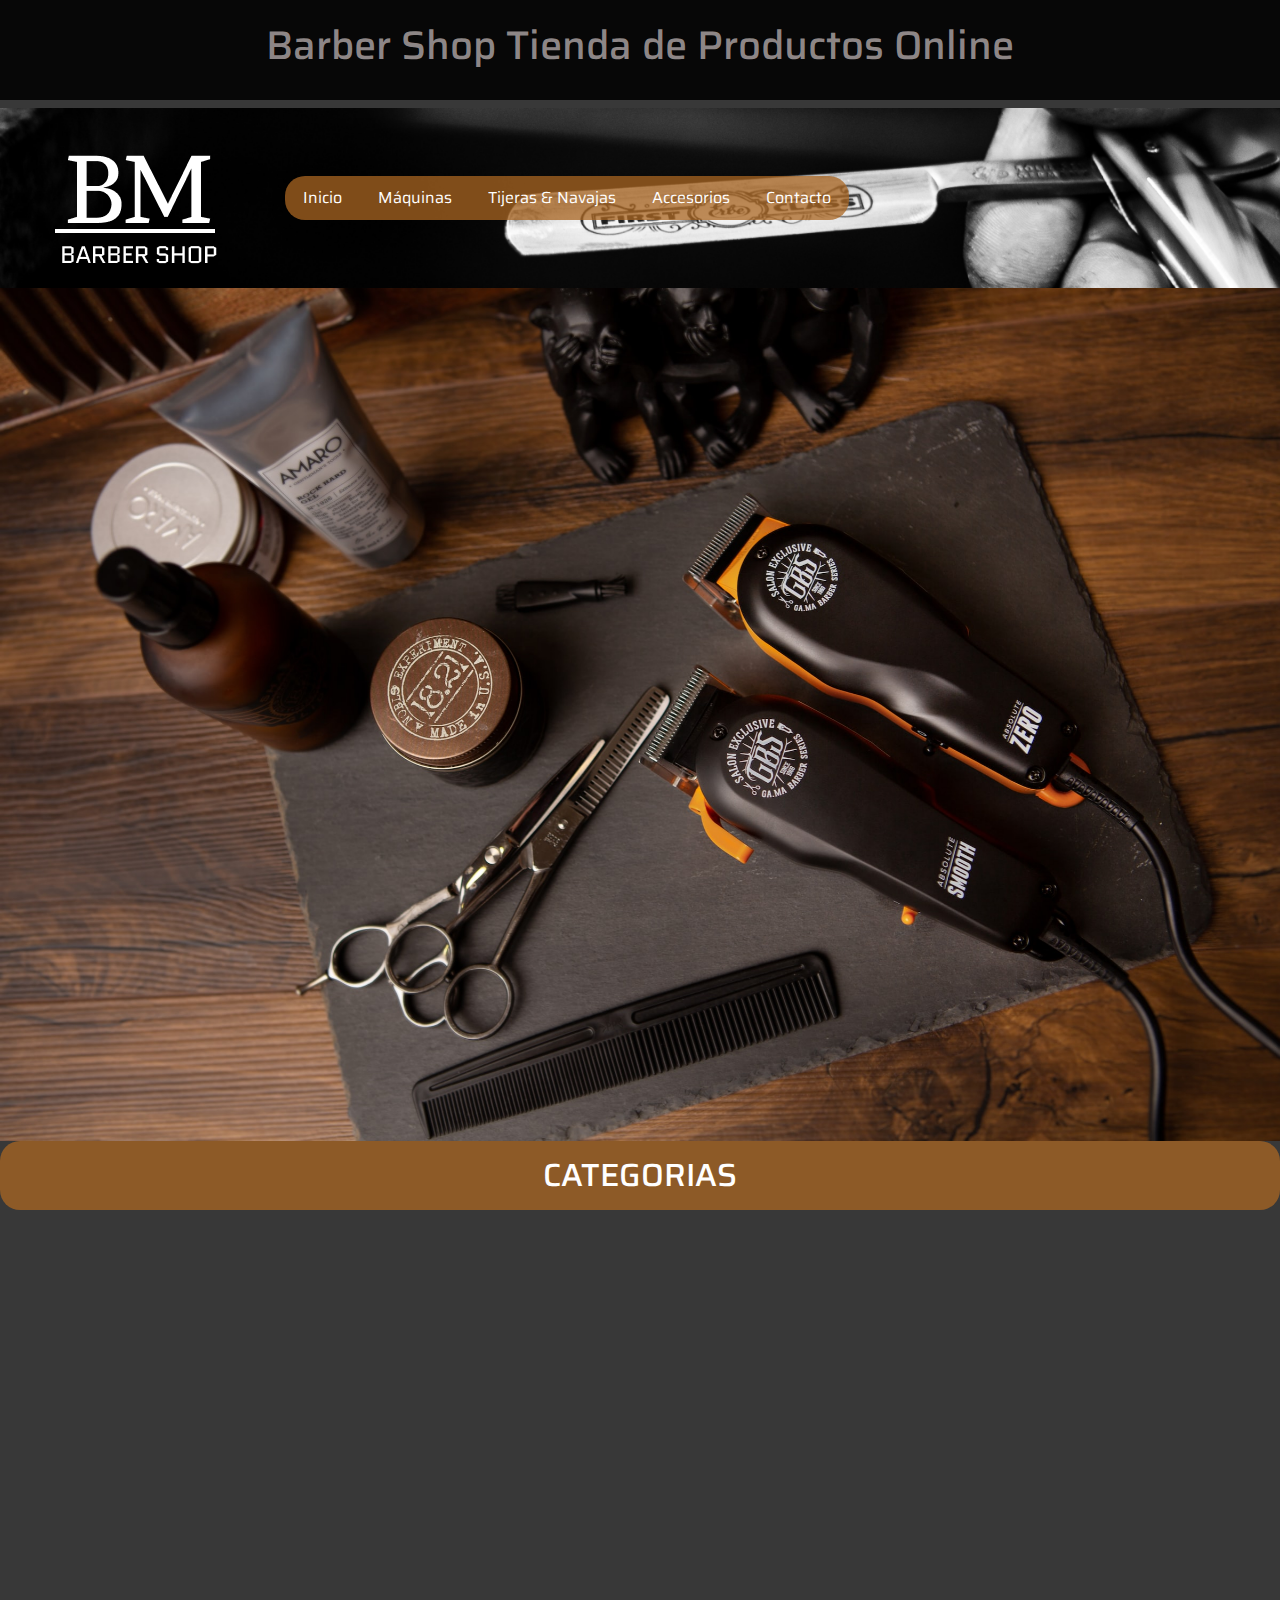
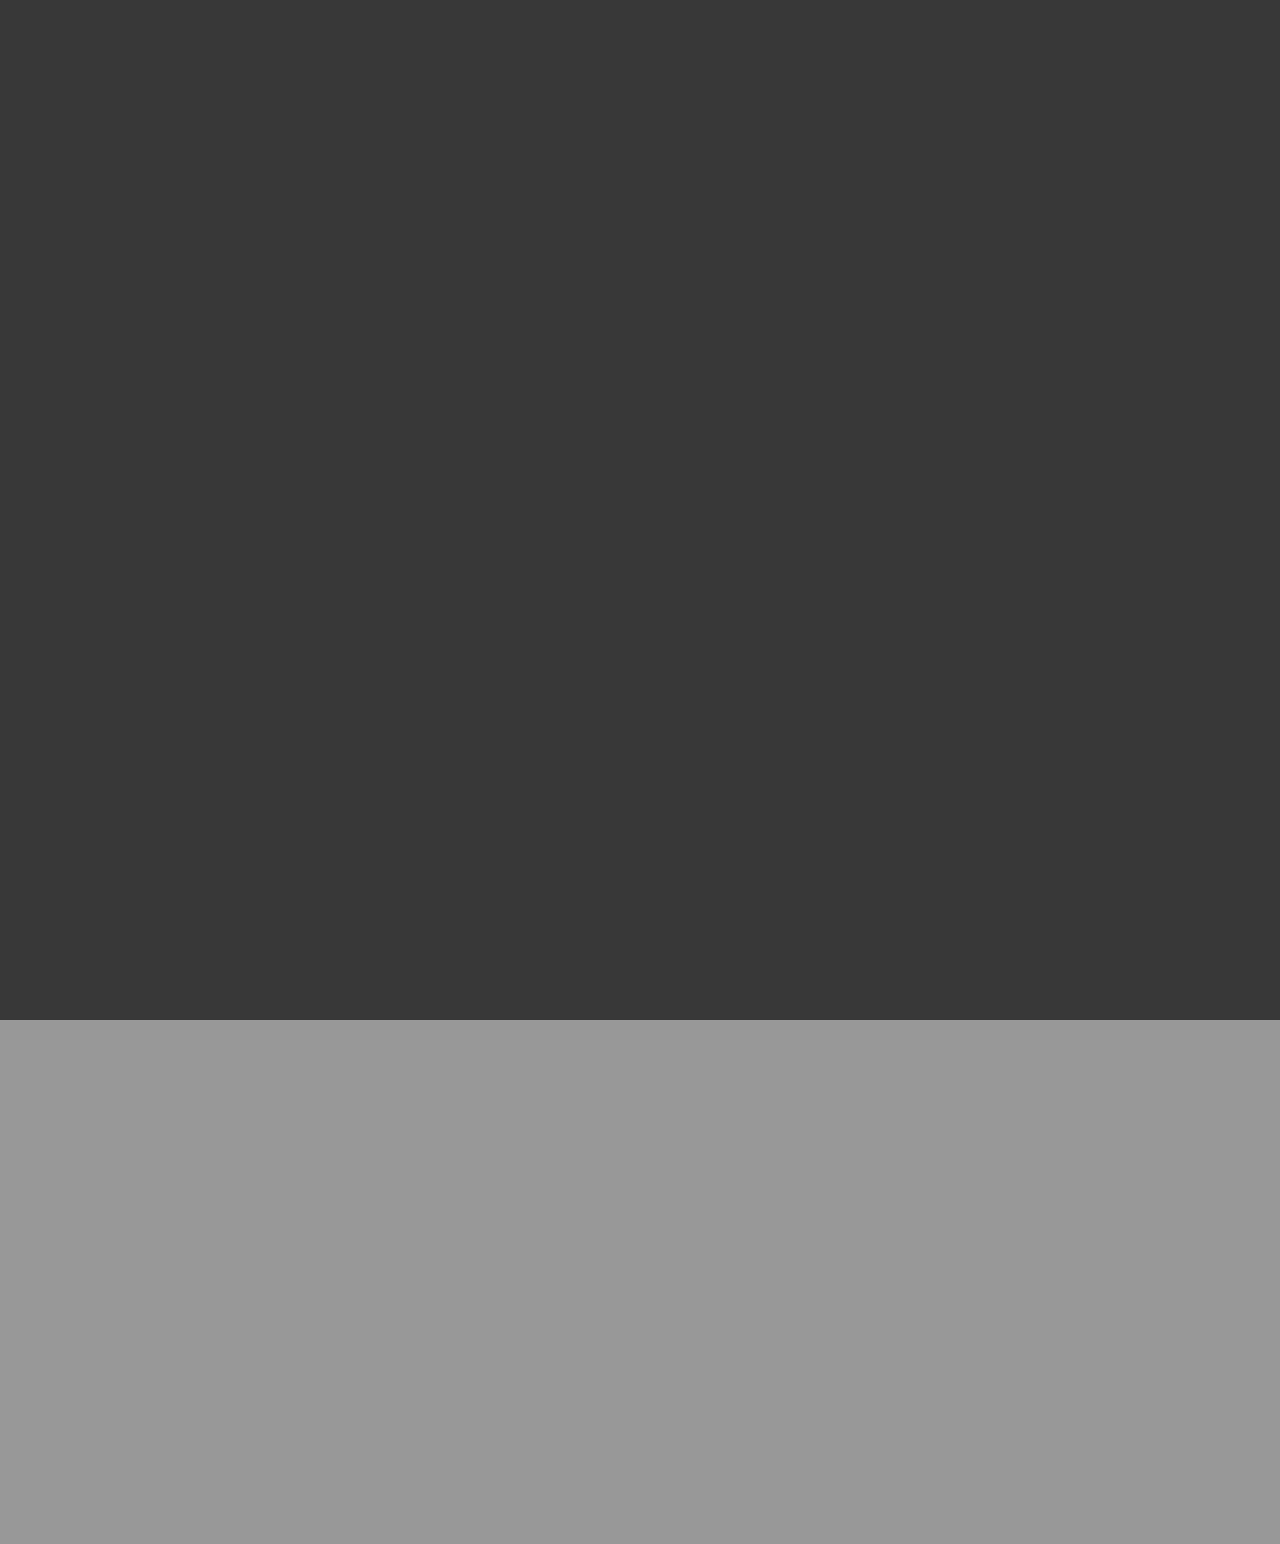
==== index.html @ b7b8047a "responsive tarjetas tijynav" ====
<!DOCTYPE html>

<html lang="es">

<head>
    <meta charset="UTF-8">
    <meta http-equiv="X-UA-Compatible" content="IE=edge">
    <meta name="viewport" content="width=device-width, initial-scale=1.0">
    <link rel="stylesheet" href="./styles/bootstrap.min.css">
    <link href="https://cdn.jsdelivr.net/npm/bootstrap@5.2.1/dist/css/bootstrap.min.css" rel="stylesheet"
        integrity="sha384-iYQeCzEYFbKjA/T2uDLTpkwGzCiq6soy8tYaI1GyVh/UjpbCx/TYkiZhlZB6+fzT" crossorigin="anonymous">
    <link href="https://unpkg.com/aos@2.3.1/dist/aos.css" rel="stylesheet">
    <link rel="stylesheet" href="./styles/styles.css">
    <title>Barber Shop BM | Tienda Online</title>
    <link rel="preconnect" href="https://fonts.googleapis.com">
    <link rel="preconnect" href="https://fonts.gstatic.com" crossorigin>
    <link href="https://fonts.googleapis.com/css2?family=Saira:wght@300;600&display=swap" rel="stylesheet">
</head>

<body>
    <!-- INICIO DE HEADER LOGO + NAV -->
    <div class="h1">
        <h1>Barber Shop Tienda de Productos Online</h1>
    </div>
    <header>
        <nav class="navbar navbar-expand-lg bg-light fondodebarradenav barnav">
            <div class="container-fluid">
                <div class=" navbar-brand logo">
                    <a href="./index.html">
                        <img src="./assets/logo2.0.png" alt="Logo Barber Shop">
                    </a>
                </div>
                <button class="navbar-toggler btnestilo" type="button" data-bs-toggle="collapse"
                    data-bs-target="#navbarNav" aria-controls="navbarNav" aria-expanded="false"
                    aria-label="Toggle navigation">
                    <span class="navbar-toggler-icon"></span>
                </button>
                <div class="collapse navbar-collapse" id="navbarNav">
                    <ul class="navbar-nav">
                        <li class="nav-item">
                            <a class="nav-link " aria-current="page" href="./index.html">Inicio</a>
                        </li>
                        <li class="nav-item">
                            <a class="nav-link" href="./pages/maquinas.html">Máquinas</a>
                        </li>
                        <li class="nav-item">
                            <a class="nav-link" href="./pages/tijerasynavajas.html">Tijeras & Navajas</a>
                        </li>
                        <li class="nav-item">
                            <a class="nav-link" href="./pages/accesorios.html">Accesorios</a>
                        </li>
                        <li class="nav-item">
                            <a class="nav-link" href="./pages/contacto.html">Contacto</a>
                        </li>

                    </ul>
                </div>
            </div>
        </nav>
    </header>
    <!-- CIERRE DE HEADER LOGO + NAV -->

    <!-- INICIO MAIN -->
    <main>
        <!-- FOTOS CARRUSEL -->
        <div id="carrusell" class="carousel slide" data-bs-ride="carousel">
            <div class="carousel-inner">
                <div class="carousel-item active" data-bs-interval="2000">
                    <img src="./assets/carruselfoto1.jpg" class="d-block w-100" alt="foto maquinas cortadoras de pelo">
                </div>
                <div class="carousel-item" data-bs-interval="2000">
                    <img src="./assets/carrusel02.jpg" class="d-block w-100" alt="foto sillon de barberia">
                </div>
                <div class="carousel-item" data-bs-interval="2000">
                    <img src="./assets/carrusel03.jpg" class="d-block w-100" alt="foto de salon de peluqueria">
                </div>
            </div>
        </div>
        <!--CIERRE FOTOS CARRUSEL -->
        <h2 class="h2categoriasinicio">CATEGORIAS</h2>
        <br>


        <section class="categoriasinicio">

            <article class="tarjetainicio" data-aos="zoom-in-right" data-aos-duration="2000">

                <a href="./pages/maquinas.html" class="botontarjetainicio">Máquinas</a>

            </article>

            <article class="tarjetainicio-dos" data-aos="zoom-in-left" data-aos-duration="2000">

                <a href="./pages/tijerasynavajas.html" class="botontarjetainicio-dos">Tijeras Y Navajas</a>

            </article>
        </section>
        <section class="categoriasinicio">
            <article class="tarjetainicio-tres" data-aos="zoom-in-right" data-aos-duration="2000">

                <a href="./pages/contacto.html" class="botontarjetainicio">Contacto</a>

            </article>

            <article class="tarjetainicio-cuatro" data-aos="zoom-in-left" data-aos-duration="2000">

                <a href="./pages/accesorios.html" class="botontarjetainicio">Accesorios</a>

            </article>
        </section>
    </main>
    <!-- CIERRE DE MAIN -->
    <!-- Comienzo del footer -->
    <footer class="container-fluid bg-color footer-h mt-5">

    
    <div class="container">

        <div class="row">

            <div class="d-flex flex-column align-items-center p-5" data-aos="flip-left" data-aos-duration="2000">
                <img src="./assets/logo2.0.png"  alt="foto del logo">
            </div>
            <div class="footer-contenido">
                <div class="py-3 col-lg-3" data-aos="flip-up" data-aos-duration="1000">
                    <h3 class="text-center fs-2 footer-texto shadow-lg">CATEGORIAS</h3>

                    <div class="p-3 d-flex flex-column">
                        <ul class="categorias-footer">
                            <li class="categorias-footer__li p-1"><a href="./pages/maquinas.html">Máquinas</a></li>
                            <li class="categorias-footer__li p-1"><a href="./pages/tijerasynavajas.html">Tijeras Y
                                        Navajas</a></li>
                            <li class="categorias-footer__li p-1"><a href="./pages/accesorios.html">Accesorios</a></li>
                            <li class="categorias-footer__li p-1"><a href="./pages/contacto.html">Contacto</a></li>
                        </ul>
                    </div>
                </div>


                <div class="py-3 col-lg-3" data-aos="flip-up" data-aos-duration="1000">
                    <h3 class="text-center fs-2 footer-texto shadow-lg" >REDES</h3>
                    <div class="p-5 d-flex justify-content-around">

                        <a href="https://www.instagram.com/" target="_blank">
                            <img src="./assets/instagram-logo-24.png" alt="logo de instagram">
                        </a>

                        <a href="https://twitter.com/" target="_blank">
                            <img src="./assets/twitter-logo-24.png" alt="logo de twitter">
                        </a>
                    </div>
                </div>

                <div class="py-3 col-lg-3" data-aos="flip-up" data-aos-duration="1000">
                    <h3 class="text-center fs-2 footer-texto shadow-lg" >METODOS DE PAGO</h3>
                    <div class="p-5 d-flex justify-content-center">
                        <img src="./assets/logopago.jpg" alt="foto de tarjetas" class="w-auto">
                    </div>
                </div>
            </div>
        </div>
    </div>
    </footer>
    <!-- Cierre del footer -->

    <!-- AOS -->
    <script src="https://unpkg.com/aos@2.3.1/dist/aos.js"></script>
    <script>
        AOS.init();
    </script>
    <!-- CIERRE DE AOS -->
    <!-- BOOTSTRAP -->
    <script src="https://cdn.jsdelivr.net/npm/bootstrap@5.2.1/dist/js/bootstrap.bundle.min.js"
        integrity="sha384-u1OknCvxWvY5kfmNBILK2hRnQC3Pr17a+RTT6rIHI7NnikvbZlHgTPOOmMi466C8"
        crossorigin="anonymous"></script>
    <script src="./js/bootstrap.bundle.min.js"></script>
    <!-- CIERRE DE BOOTSTRAP -->
</body>

</html>
---- styles/styles.css ----
/* Reseteo universal */
*{
    margin: 0;
    padding: 0;
    box-sizing: border-box;
}
/*  Cierre de reseteo */

body{
    background-color: rgba(0, 0, 0, 0.779);
    overflow: auto;
}

a{
    text-decoration:none ;
}
/* Foto de fondo de barra de navegacion */

.fondodebarradenav{
    background-color: coral;
    background-image: url(../assets/Fotonavajadfondonav.png);
    background-repeat:no-repeat;
    background-position: center;
    background-size:cover;
}
@media(min-width:250px) and (max-width:576px){

}

/* cierre de foto de fondo de barra de navegacion */

/* ----------LOGO --------------*/
@media(min-width:250px) and (max-width:576px){
    .logo{
        width: auto;
        height: 100px;
    }
    .logo img{
        width: 100px;
        height: 60px;
    }
    .contenedorLogo{
        display: flex;
        flex-direction: row;
        justify-content: center;
        align-items:flex-start;
    }
}
@media(min-width:576px) and (max-width:1023px){
    .contenedorLogo{
        display: flex;
        flex-direction: row;
        justify-content: center;
    }
    .logo img{
        width: 190px;
    }
}
.logo{
    display: flex;
    flex-direction: row;
    justify-content: flex-start;
}

/* --------------CIERRE DE LOGO ----------*/

/* INICIO H1 */
@media(min-width:250px) and (max-width:382px){
    .h1 h1{
        font-size: 0.8rem;
        display: inline;
        justify-content: center;
    }
}
@media(min-width:382px) and (max-width:576px){
    .h1 h1{
        font-size: 0.8rem;
        display: inline;
        justify-content: center;
    }
}
.h1{
    background-color: rgba(2, 2, 2, 0.9);
    color:rgba(155, 148, 148, 0.907);
    font-size: 0.8rem;
    font-family: 'Saira', sans-serif;
    display: flex;
    justify-content: center;
    align-items: center;
    height: 100px;
    width: 100%;

}
/* CIERRE H1 */
/* Barra de navegacion */
.barnav{
    display: flex;
    flex-direction: row;
    justify-content: start;
    
}
.barnav ul{
    background-color: #a96521bf;
    border-radius: 20px;
    /* padding-inline: 25px; */
}
.barnav li{
    padding-inline: 10px;
}
.barnav a{
    color: white;
    padding: 10px;
    font-family: 'Saira', sans-serif;
    font-size: 1rem;
}
.barnav__animacion a:hover{
    color: black;
    transform: scale(1.2);
}
@media(min-width:0px) and (max-width:992px){
    .barnav ul{
        width: 100%;
        text-align: center;
    }
}
.btnestilo{
    background-color: #a96521bf;
    border: 3px solid rgba(0, 0, 0, 0.54);
} 

/* Comienzo fotos con link a los archivos pag principal */
/* -----CATEGORIAS INICIO------ */
.productos{
    color: white;
    font-size: 2rem;
    font-family: 'Saira', sans-serif;
    text-align: center;
    background-color: rgba(0, 0, 0, 0.244);

    margin-top: 20px;
    padding: 20px;
    

}
/* CATEGORIAS INICIO TITULO */
@media(min-width:250px) and (max-width:576px){
    .h2categoriasinicio{
        margin-top: 5px;
        font-size: 0.5rem;
    }
    main .h2categoriasinicio{
        font-size: 1.3rem;
    }
}

.h2categoriasinicio{
    font-family: 'Saira', sans-serif;
    text-align: center;
    font-size: 2rem;
    color: white;
    padding: 15px;
    border-radius: 20px;
    background-color: #a96521bf;
}
/* CIERRE CATEGORIAS INICIO TITULO */

/* -----TARJETAS INICIO------- */
@media(min-width:250px) and (max-width:700px){
    main .categoriasinicio{
        display: flex;
        flex-direction: column;
        justify-content: center;
        align-items: center;
        gap: 50px;
    }
    main .tarjetainicio{
        width: 300px;
        height: 500px;
    }
    main .tarjetainicio-dos{
        width: 300px;
        height: 500px;
    }
    main .tarjetainicio-tres{
        width: 300px;
        height: 500px;
    }
    main .tarjetainicio-cuatro{
        width: 300px;
        height: 500px;
    }
    main .botontarjetainicio{
        font-size: 1.5rem;
    }
    main .botontarjetainicio-dos{
        font-size: 1.3rem;
        width: 200px;
    }
}
@media(min-width:576px) and (max-width:930px){
    main .categoriasinicio{
        padding: 10px;
        margin: 10px;
    }
    main .tarjetainicio{
        width: 290px;
        height: 500px;
    }
    main .tarjetainicio-dos{
        width: 290px;
        height: 500px;
    }
    main .tarjetainicio-tres{
        width: 290px;
        height: 500px;
    }
    main .tarjetainicio-cuatro{
        width: 290px;
        height: 500px;
    }
    main .botontarjetainicio{
        font-size: 1.3rem;
    }
    main .botontarjetainicio-dos{
        font-size: 1.3rem;
        width: 200px;
    } 
}
.categoriasinicio{
    display: flex;
    flex-direction: row;
    justify-content: space-evenly;
    padding: 30px;
}

.tarjetainicio{
    background-image: url(../assets/Fotorecortadamaquina.png);
    background-repeat: no-repeat;
    height: 605px;
    width: 420px;
    border: 3px solid gray;
}
.tarjetainicio ,a{
    display: flex;
    flex-direction: column;
    justify-content:flex-end;
    align-items:center;
    
}
.botontarjetainicio{
    text-decoration: none;
    color: black;
    font-size: 2rem;
    background-color: white;
    border:5px solid gray;
    height: auto;
    width: 200px;
    margin-block-end:40px;
    font-family: 'Saira', sans-serif;
}
.botontarjetainicio:hover{
    border:5px solid rgb(255, 255, 255);
    color: white;
    background-color: rgb(0, 0, 0);
}

.tarjetainicio-dos{
    background-image: url(../assets/Fotorecortadatijenav.png);
    background-repeat: no-repeat;
    height: 605px;
    width: 420px;
    border: 3px solid gray;
}
.botontarjetainicio-dos{
    text-decoration: none;
    color: black;
    font-size: 2rem;
    background-color: white;
    border:5px solid gray;
    height: auto;
    width: 300px;
    margin-block-end:40px;
    font-family: 'Saira', sans-serif;
}
.tarjetainicio-dos ,a{
    display: flex;
    flex-direction: column;
    justify-content:flex-end;
    align-items:center;
    
}
.botontarjetainicio-dos:hover{
    border:5px solid rgb(255, 255, 255);
    color: white;
    background-color: rgb(0, 0, 0);
}

.tarjetainicio-tres{
    background-image: url(../assets/iniciocontacto.png);
    background-repeat: no-repeat;
    height: 605px;
    width: 420px;
    border: 3px solid gray;
}
.tarjetainicio-tres ,a{
    display: flex;
    flex-direction: column;
    justify-content:flex-end;
    align-items:center;
    
}

.tarjetainicio-cuatro{
    background-image: url(../assets/Fotorecortadaaccesorioswss.png);
    background-repeat: no-repeat;
    height: 605px;
    width: 420px;
    border: 3px solid gray;
}
.tarjetainicio-cuatro , a{
    display: flex;
    flex-direction: column;
    justify-content:flex-end;
    align-items:center;
}
/* ----- CIERRE CATEGORIAS------ */
/* CIERRE DE  fotos con link a los archivos pag principal*/
/* TARJETAS */
/* .tarjproductos{
    background-color: gray;
    width: 300px;
    height: 835px;
    display: inline-block;
    margin: 40px;
    font-family: 'Saira', sans-serif;

    display: flex;
    flex-direction: column;
    align-items: center;
}
.tarjproductos,h3{
    padding: 5px;
}
.tarjproductos,h4{
    padding: 10px;
    text-align: center;
}
.tarjproductos,p{
    padding: 2px;
    font-weight: bold;
}
.tarjproductosimg{
    height: 300px;
    width: 300px;
    padding: 0;
}
.divtarjproductos{
    width: 100vw;
    display: flex;
    flex-direction: row;
    justify-content: space-around;
}
.tarjproductos:hover{
    background-color: black;
    color: white;
} */
.tarjproductos{
    background-color: gray;
    font-family: 'Saira', sans-serif;
    height: 50vh;
    border-radius: 5px;
}
.tarjproductos h4{
    font-size: 0.9rem;
}



/* Cierre de tarjetas */

/* Contacto */
.fotofondocontacto{
    background-image: url(../assets/fotocontactofondo01.jpg);
    height: 100vh;
    background-repeat:no-repeat;
    background-size: cover;
}
form{
    color: white;
    font-family: 'Saira', sans-serif;
    height: auto;
    width: auto;
    margin :0 auto;
    padding: 2rem;
    background : rgba(128, 128, 128, 0.49);
}
form,div,h1{
    align-items: center;
    
}
.div-dentro-del-form{
    display: flex;
    flex-direction: column;
}
.contacto-form{
    padding: 0;
    margin: 15px;
    display: flex;
    gap: 15px;
}

.formcontacto{
    
    height: auto;
    width: 400px;
}
.btnform{
    color: white;
    font-size: 2rem;
    font-weight: bold;
    background-color: rgba(225, 85, 85, 0.615);
    width: 200px;
    padding: 10px;
}
/* cierre contacto */

.textoh1{
    text-align: center;
    color: white;
    background-color: rgba(22, 22, 22, 0.693);
    padding: 10px;
    font-family: 'Saira', sans-serif;
    border: 5px solid rgb(173, 96, 18);
}
.textoh2{
    text-align: center;
    color: white;
    font-family: 'Saira', sans-serif;
    background-color: rgb(173, 96, 18);
}
.mainmaquinaslist a{
    color: white;
    font-family: 'Saira', sans-serif;
    
}
.mainmaquinaslist li{
    display: inline-block;
    padding: 20px;
}
.mainmaquinaslist ul{
    width: fit-content;
    margin: 0 auto;
    margin-top: 1%;
    background-color:rgb(173, 96, 18)
}
.mainmaquinaslist,a:hover{
    color: black;
}


/* -----COMIENZO DE FOOTER------ */
@media(min-width:992px){
    .footer-h{
        height: auto;
    }
    .footer-contenido{
        display: flex;
        flex-direction: row;
        justify-content: space-between;
        align-items: flex-start;
    }
}
.bg-color{
    background-color: rgb(152, 152, 152);
}
.categorias-footer{
    text-decoration: none;
    list-style: none;
    padding: 0;
}
.categorias-footer__li a{
    text-decoration: none;
    color: black;
    font-size: 1.3rem;
}
.footer-texto{
    font-family: 'Orbitron', sans-serif;
    
}

/* CIERRE FOOTER CATEGORIAS */

/* REDES */


/* CIERRE REDES */


/* PAGO */

/* CIERRE PAGO */

/* -----CIERRE DE FOOTER------ */
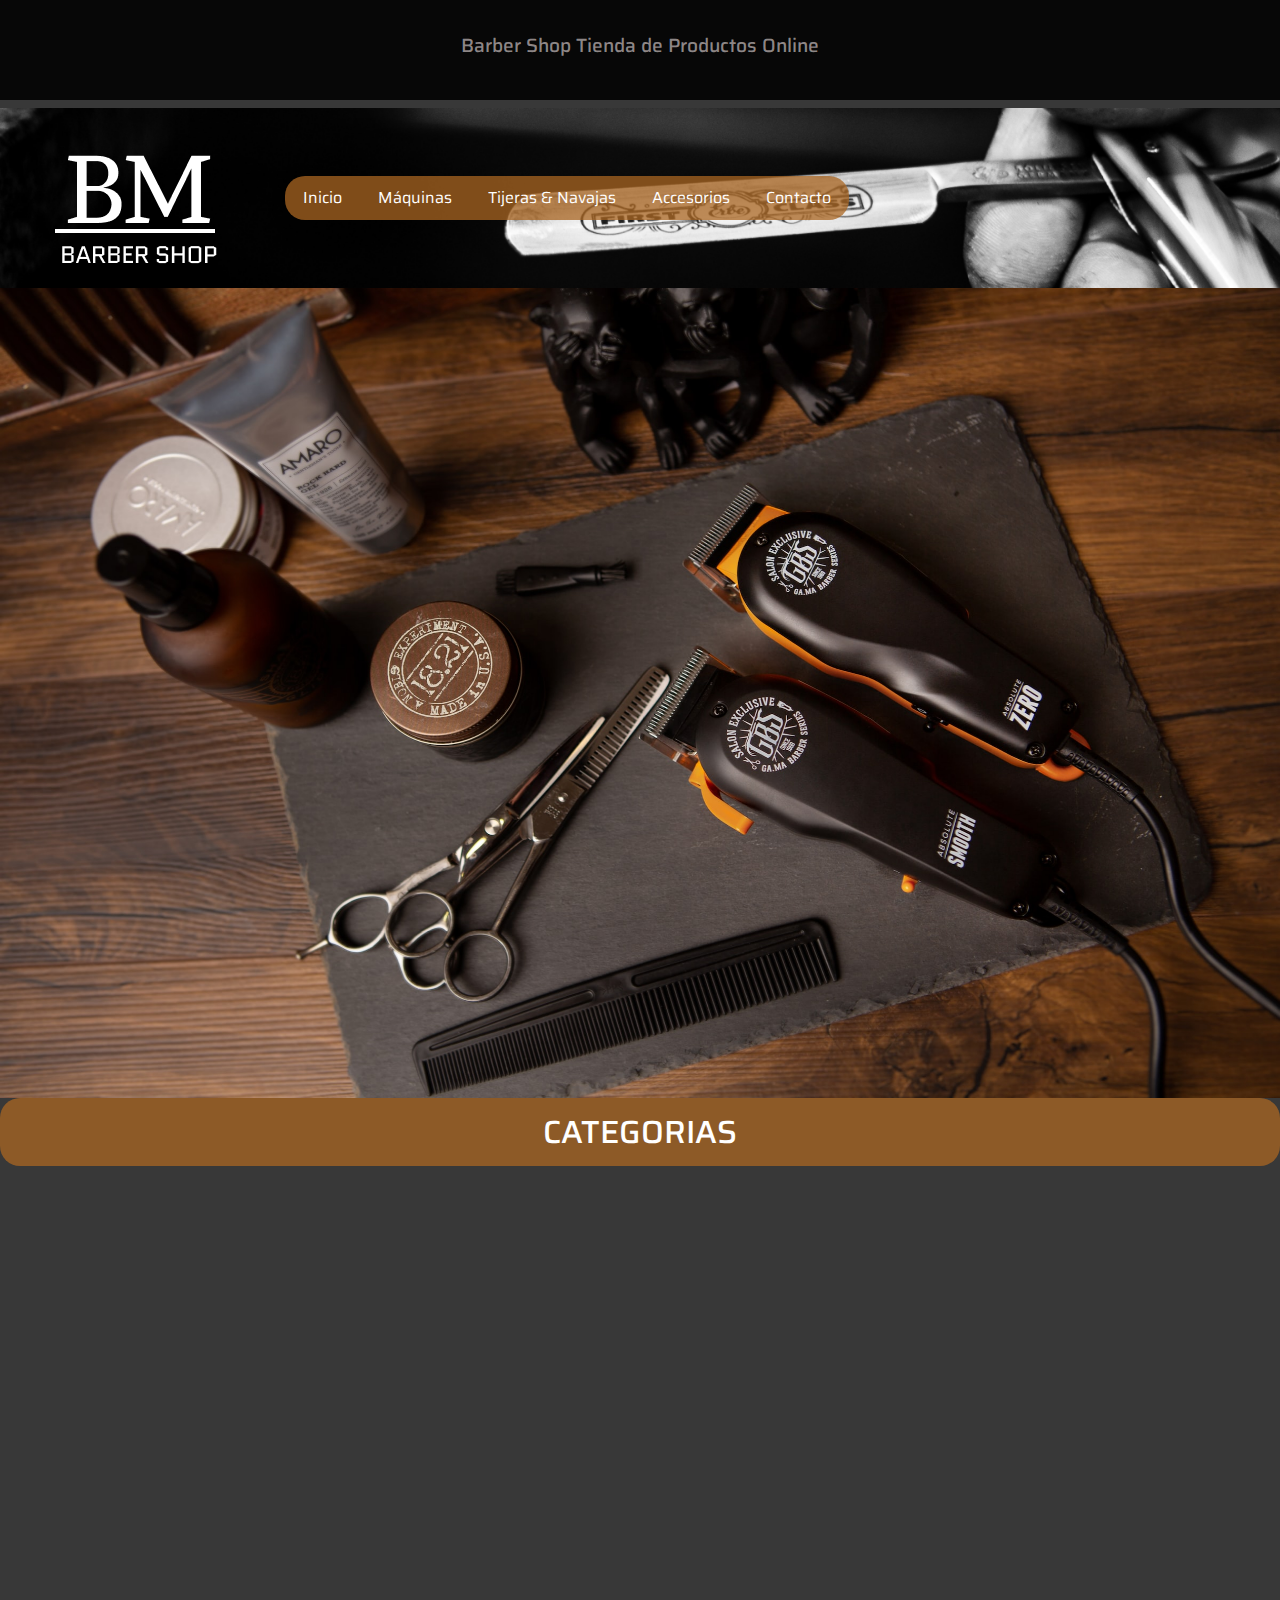
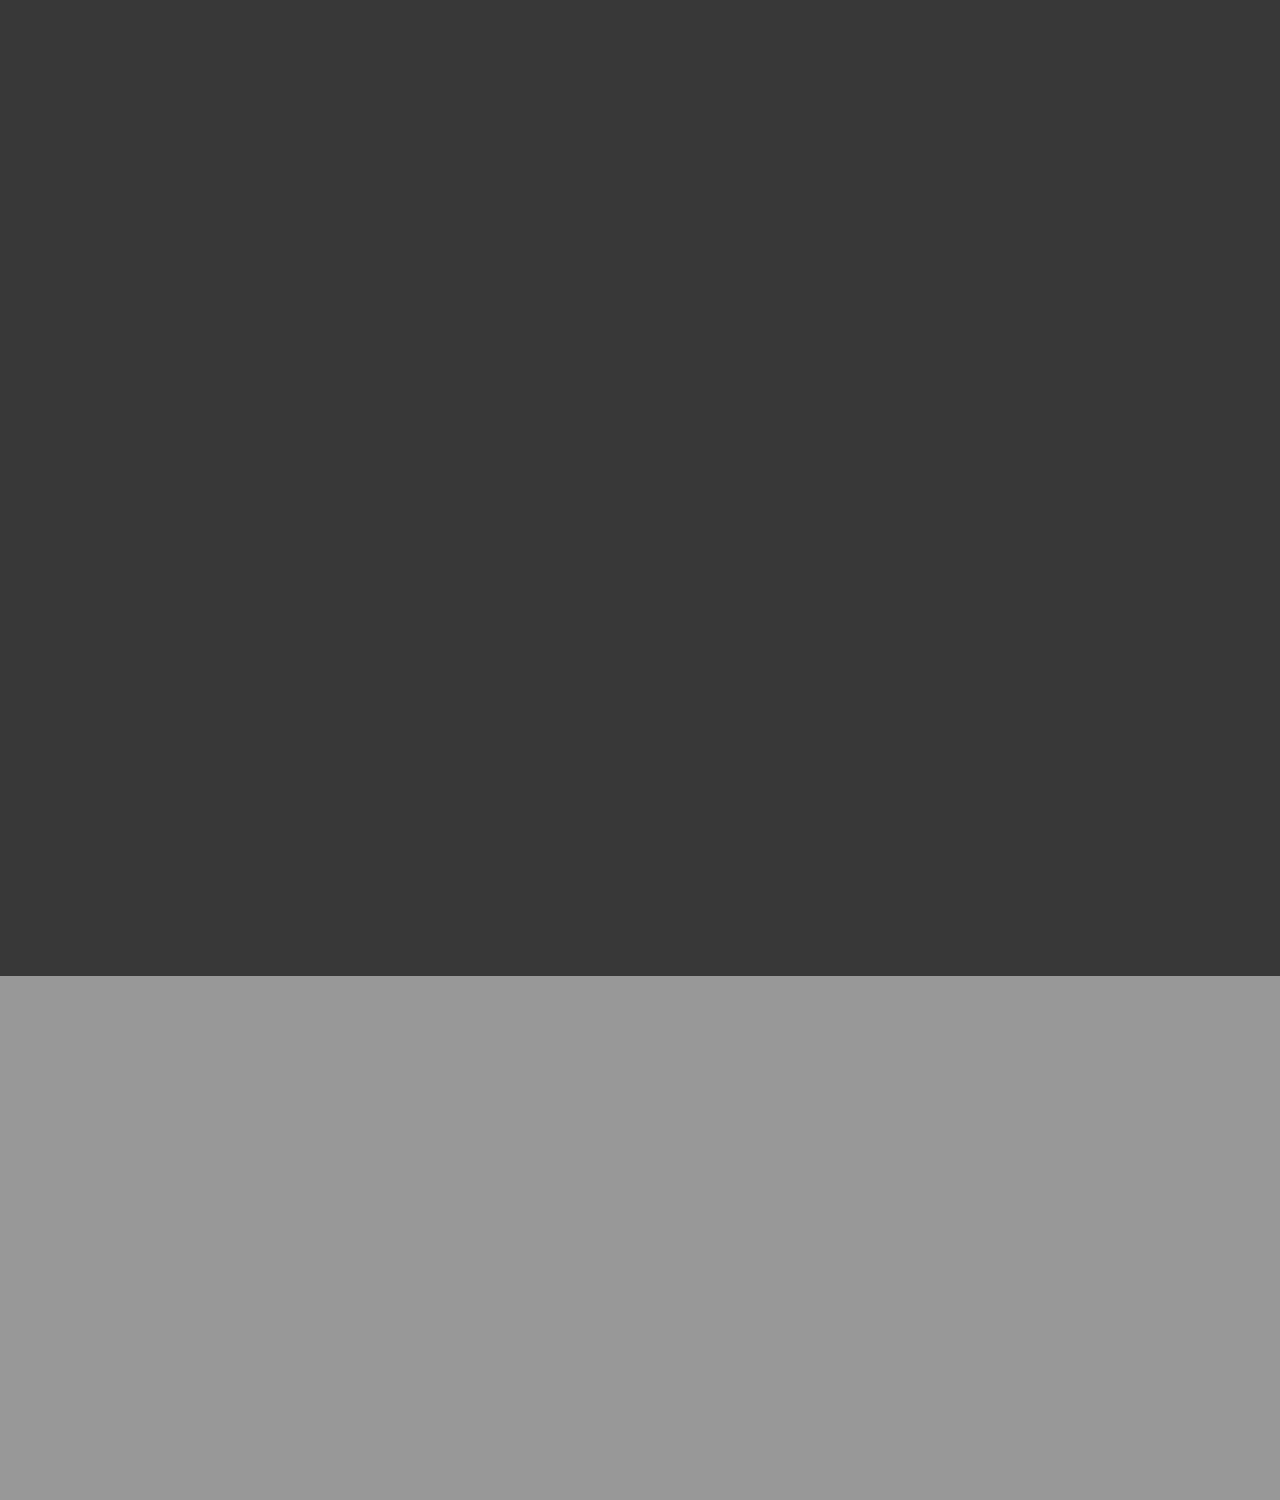
==== commit a0df9ff4: "Merge branch 'ramabruno'" ====
--- a/index.html
+++ b/index.html
@@ -66,13 +66,13 @@
         <div id="carrusell" class="carousel slide" data-bs-ride="carousel">
             <div class="carousel-inner">
                 <div class="carousel-item active" data-bs-interval="2000">
-                    <img src="./assets/carruselfoto1.jpg" class="d-block w-100" alt="foto maquinas cortadoras de pelo">
+                    <img src="./assets/carruselfoto1.jpg" class="d-block carrusel-foto" alt="foto maquinas cortadoras de pelo">
                 </div>
                 <div class="carousel-item" data-bs-interval="2000">
-                    <img src="./assets/carrusel02.jpg" class="d-block w-100" alt="foto sillon de barberia">
+                    <img src="./assets/carrusel02.jpg" class="d-block carrusel-foto" alt="foto sillon de barberia">
                 </div>
-                <div class="carousel-item" data-bs-interval="2000">
-                    <img src="./assets/carrusel03.jpg" class="d-block w-100" alt="foto de salon de peluqueria">
+                <div class="carousel-item " data-bs-interval="2000">
+                    <img src="./assets/carrusel03.jpg" class="d-block carrusel-foto" alt="foto de salon de peluqueria">
                 </div>
             </div>
         </div>
--- a/styles/styles.css
+++ b/styles/styles.css
@@ -63,7 +63,14 @@
 }
 
 /* --------------CIERRE DE LOGO ----------*/
-
+/* ---------CARRUSEL-------- */
+.carrusel-foto{
+    width:100%;
+    height: 90vh;
+
+    
+}
+/*------- CIERRE CARRUSEL----- */
 /* INICIO H1 */
 @media(min-width:250px) and (max-width:382px){
     .h1 h1{
@@ -82,7 +89,6 @@
 .h1{
     background-color: rgba(2, 2, 2, 0.9);
     color:rgba(155, 148, 148, 0.907);
-    font-size: 0.8rem;
     font-family: 'Saira', sans-serif;
     display: flex;
     justify-content: center;
@@ -90,6 +96,9 @@
     height: 100px;
     width: 100%;
 
+}
+.h1 h1{
+    font-size: 1.2rem;
 }
 /* CIERRE H1 */
 /* Barra de navegacion */
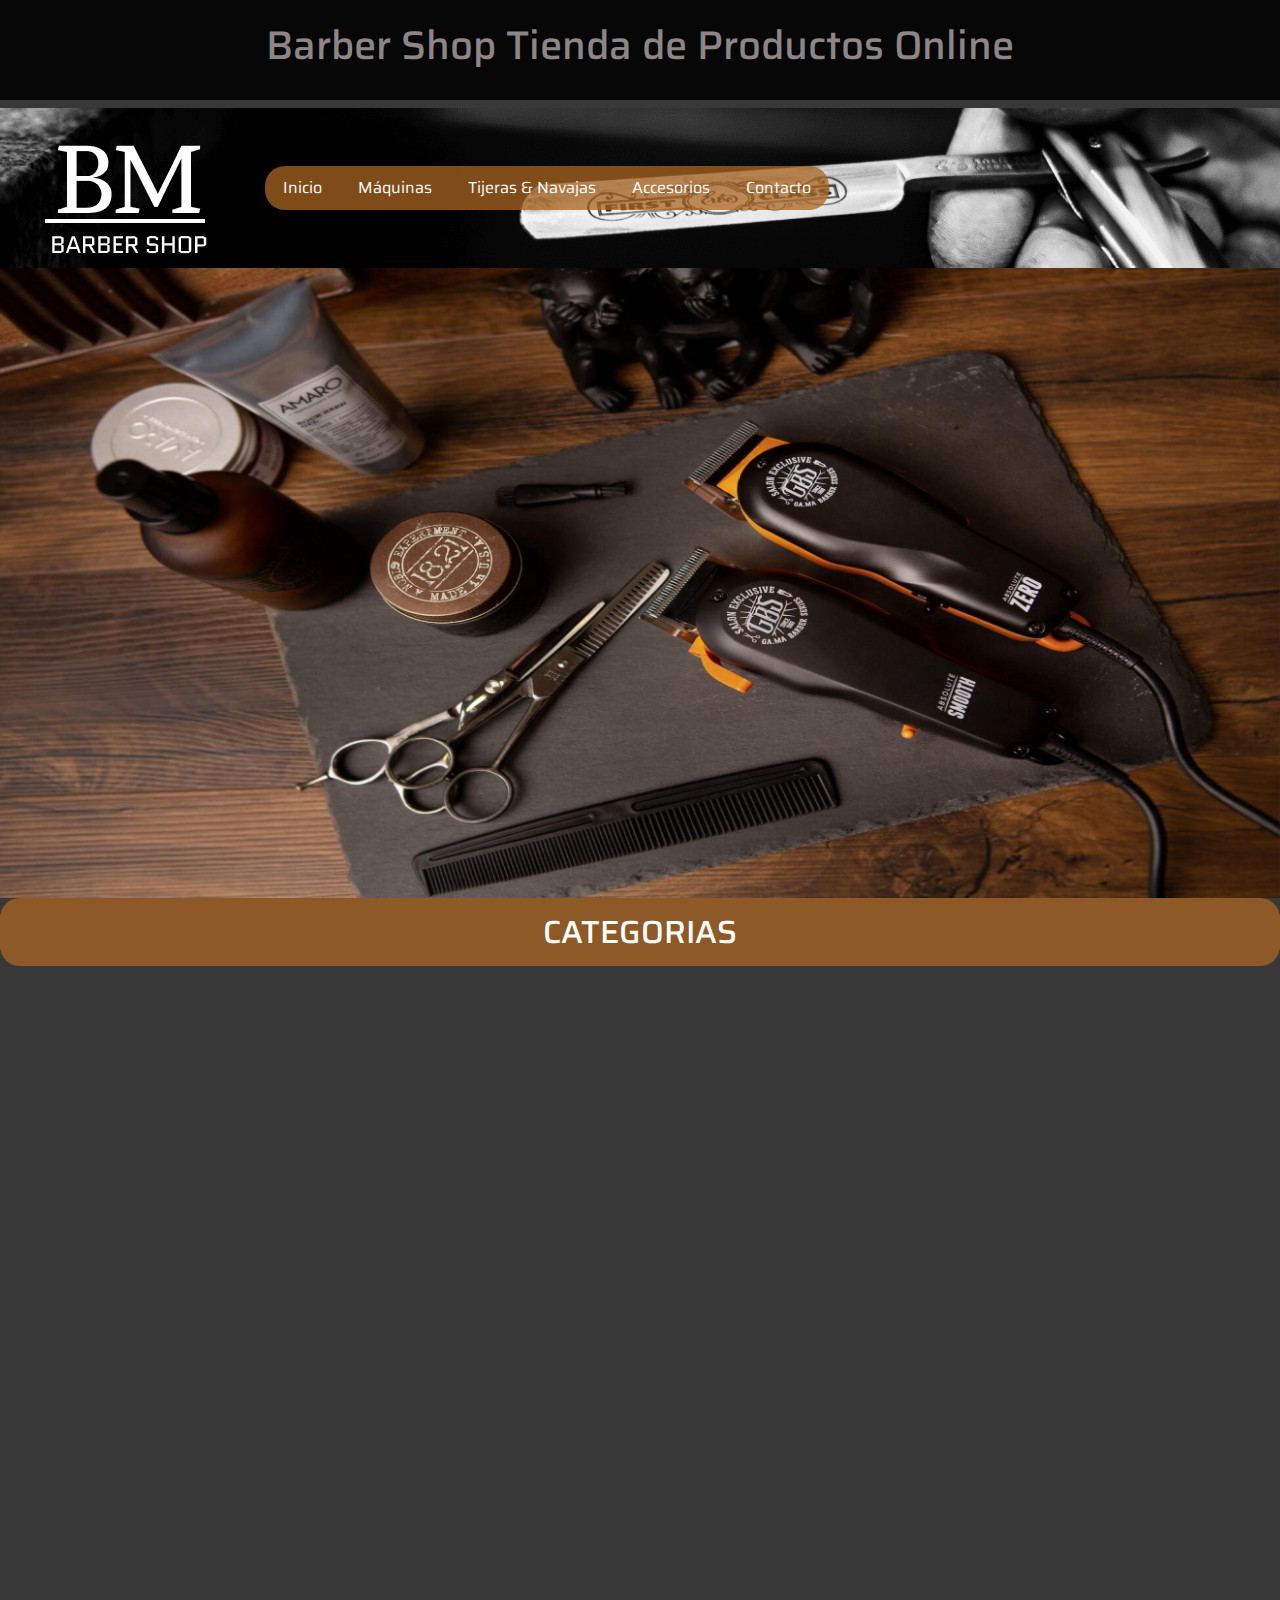
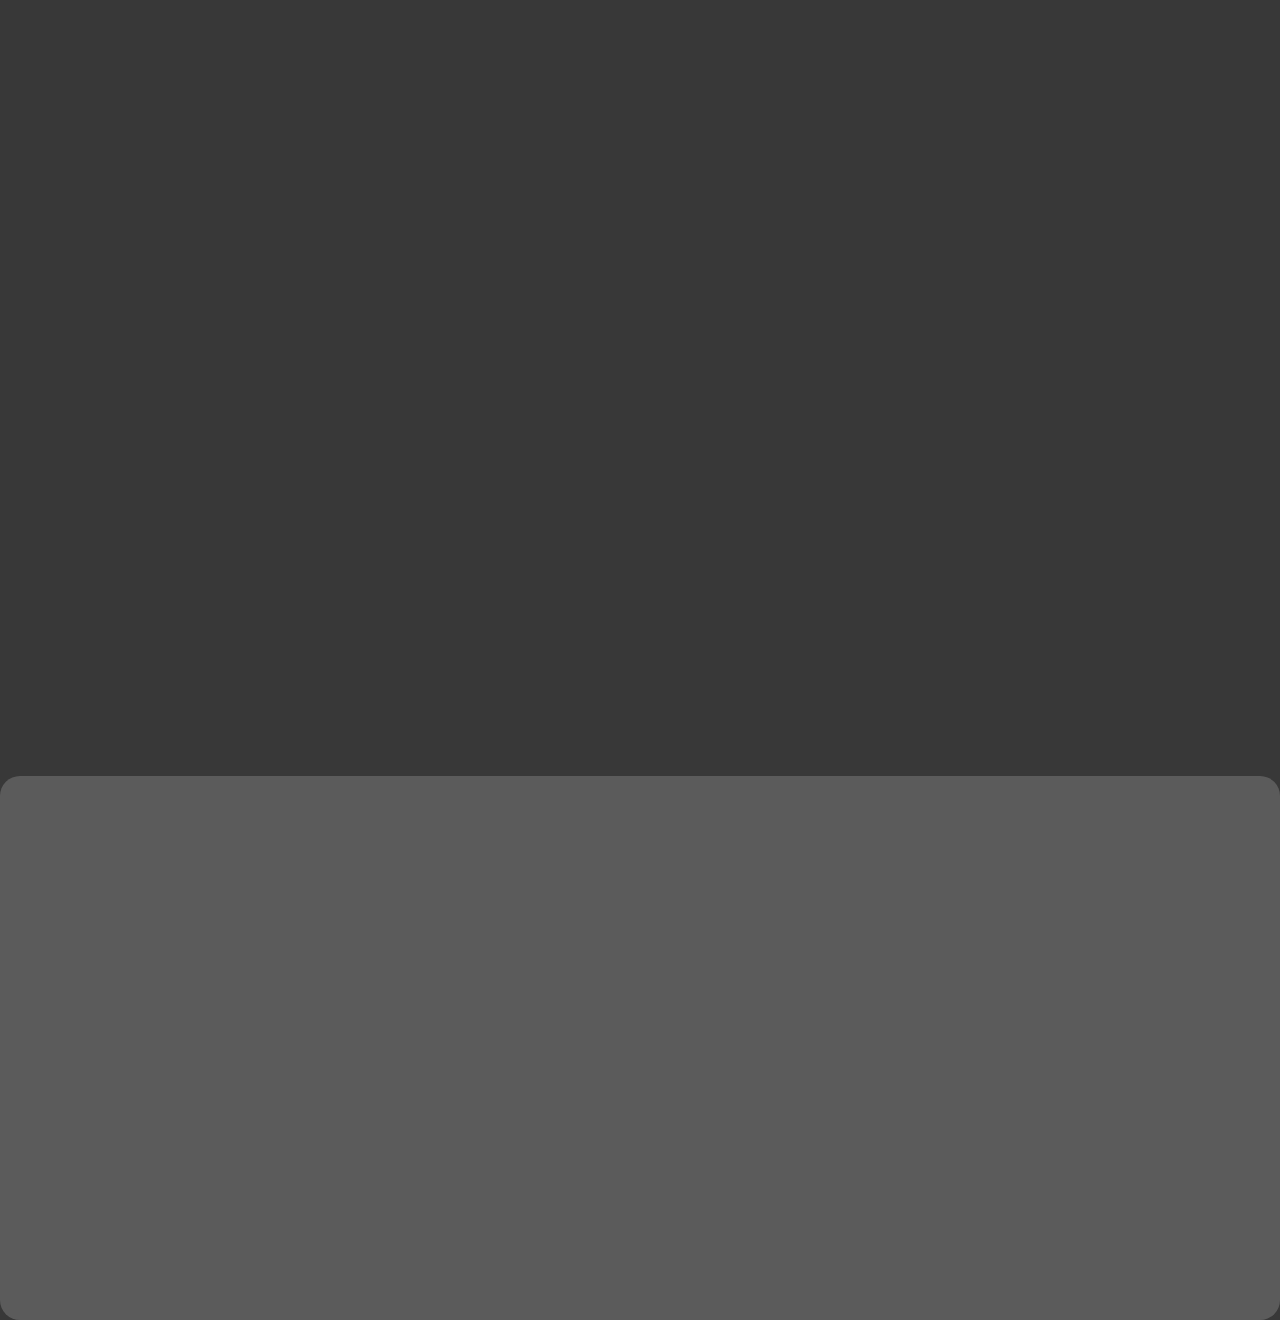
==== commit 39d935de: "arreglos del index" ====
--- a/index.html
+++ b/index.html
@@ -66,13 +66,13 @@
         <div id="carrusell" class="carousel slide" data-bs-ride="carousel">
             <div class="carousel-inner">
                 <div class="carousel-item active" data-bs-interval="2000">
-                    <img src="./assets/carruselfoto1.jpg" class="d-block carrusel-foto" alt="foto maquinas cortadoras de pelo">
+                    <img src="./assets/carruselfoto1.jpg" class="d-block w-100 imagenCarrusel" alt="foto maquinas cortadoras de pelo">
                 </div>
                 <div class="carousel-item" data-bs-interval="2000">
-                    <img src="./assets/carrusel02.jpg" class="d-block carrusel-foto" alt="foto sillon de barberia">
+                    <img src="./assets/carrusel02.jpg" class="d-block w-100 imagenCarrusel" alt="foto sillon de barberia">
                 </div>
-                <div class="carousel-item " data-bs-interval="2000">
-                    <img src="./assets/carrusel03.jpg" class="d-block carrusel-foto" alt="foto de salon de peluqueria">
+                <div class="carousel-item" data-bs-interval="2000">
+                    <img src="./assets/carrusel03.jpg" class="d-block w-100 imagenCarrusel" alt="foto de salon de peluqueria">
                 </div>
             </div>
         </div>
@@ -83,26 +83,26 @@
 
         <section class="categoriasinicio">
 
-            <article class="tarjetainicio" data-aos="zoom-in-right" data-aos-duration="2000">
+            <article class="tarjetainicio d-flex flex-column justify-content-end" data-aos="zoom-in-right" data-aos-duration="2000">
 
                 <a href="./pages/maquinas.html" class="botontarjetainicio">Máquinas</a>
 
             </article>
 
-            <article class="tarjetainicio-dos" data-aos="zoom-in-left" data-aos-duration="2000">
+            <article class="tarjetainicio-dos d-flex flex-column justify-content-end" data-aos="zoom-in-left" data-aos-duration="2000">
 
                 <a href="./pages/tijerasynavajas.html" class="botontarjetainicio-dos">Tijeras Y Navajas</a>
 
             </article>
         </section>
         <section class="categoriasinicio">
-            <article class="tarjetainicio-tres" data-aos="zoom-in-right" data-aos-duration="2000">
+            <article class="tarjetainicio-tres d-flex flex-column justify-content-end" data-aos="zoom-in-right" data-aos-duration="2000">
 
                 <a href="./pages/contacto.html" class="botontarjetainicio">Contacto</a>
 
             </article>
 
-            <article class="tarjetainicio-cuatro" data-aos="zoom-in-left" data-aos-duration="2000">
+            <article class="tarjetainicio-cuatro d-flex flex-column justify-content-end" data-aos="zoom-in-left" data-aos-duration="2000">
 
                 <a href="./pages/accesorios.html" class="botontarjetainicio">Accesorios</a>
 
--- a/styles/styles.css
+++ b/styles/styles.css
@@ -1,517 +1,439 @@
-/* Reseteo universal */
-*{
-    margin: 0;
-    padding: 0;
-    box-sizing: border-box;
-}
-/*  Cierre de reseteo */
-
-body{
-    background-color: rgba(0, 0, 0, 0.779);
-    overflow: auto;
-}
-
-a{
-    text-decoration:none ;
-}
-/* Foto de fondo de barra de navegacion */
-
-.fondodebarradenav{
-    background-color: coral;
-    background-image: url(../assets/Fotonavajadfondonav.png);
-    background-repeat:no-repeat;
-    background-position: center;
-    background-size:cover;
-}
-@media(min-width:250px) and (max-width:576px){
-
-}
-
-/* cierre de foto de fondo de barra de navegacion */
-
-/* ----------LOGO --------------*/
-@media(min-width:250px) and (max-width:576px){
-    .logo{
-        width: auto;
-        height: 100px;
-    }
-    .logo img{
-        width: 100px;
-        height: 60px;
-    }
-    .contenedorLogo{
-        display: flex;
-        flex-direction: row;
-        justify-content: center;
-        align-items:flex-start;
-    }
-}
-@media(min-width:576px) and (max-width:1023px){
-    .contenedorLogo{
-        display: flex;
-        flex-direction: row;
-        justify-content: center;
-    }
-    .logo img{
-        width: 190px;
-    }
-}
-.logo{
+* {
+  margin: 0;
+  padding: 0;
+  box-sizing: border-box;
+}
+
+ul, ol {
+  list-style: none;
+}
+
+a {
+  text-decoration: none;
+}
+
+body {
+  background-color: rgba(0, 0, 0, 0.779);
+  overflow: auto;
+}
+
+.fondodebarradenav {
+  background-color: coral;
+  background-image: url(../assets/Fotonavajadfondonav.png);
+  background-repeat: no-repeat;
+  background-position: center;
+  background-size: cover;
+}
+
+.barnav {
+  display: flex;
+  flex-direction: row;
+  justify-content: start;
+}
+.barnav ul {
+  background-color: rgba(169, 101, 33, 0.7490196078);
+  border-radius: 20px;
+}
+.barnav ul li {
+  padding-inline: 10px;
+}
+.barnav ul li a {
+  color: white;
+  padding: 10px;
+  font-family: "Saira", sans-serif;
+  font-size: 1rem;
+}
+
+.barnav__animacion a:hover {
+  color: black;
+  transform: scale(1.2);
+}
+
+@media (min-width: 0px) and (max-width: 992px) {
+  .barnav ul {
+    width: 100%;
+    text-align: center;
+  }
+}
+.categorias-footer {
+  text-decoration: none;
+  list-style: none;
+  padding: 0;
+  display: flex;
+  flex-direction: column;
+  align-items: center;
+}
+.categorias-footer__li a {
+  text-decoration: none;
+  color: black;
+  font-size: 1.3rem;
+}
+
+.bg-color {
+  background-color: rgb(152, 152, 152);
+}
+
+.footer-texto {
+  font-family: "Orbitron", sans-serif;
+}
+
+@media (min-width: 992px) {
+  .footer-h {
+    height: auto;
+  }
+  .footer-contenido {
     display: flex;
     flex-direction: row;
-    justify-content: flex-start;
-}
-
-/* --------------CIERRE DE LOGO ----------*/
-/* ---------CARRUSEL-------- */
-.carrusel-foto{
-    width:100%;
-    height: 90vh;
-
-    
-}
-/*------- CIERRE CARRUSEL----- */
-/* INICIO H1 */
-@media(min-width:250px) and (max-width:382px){
-    .h1 h1{
-        font-size: 0.8rem;
-        display: inline;
-        justify-content: center;
-    }
-}
-@media(min-width:382px) and (max-width:576px){
-    .h1 h1{
-        font-size: 0.8rem;
-        display: inline;
-        justify-content: center;
-    }
-}
-.h1{
-    background-color: rgba(2, 2, 2, 0.9);
-    color:rgba(155, 148, 148, 0.907);
-    font-family: 'Saira', sans-serif;
+    justify-content: space-between;
+    align-items: flex-start;
+  }
+}
+form {
+  color: white;
+  font-family: "Saira", sans-serif;
+}
+form div h1 {
+  align-items: center;
+}
+
+.bg-color {
+  background: rgba(128, 128, 128, 0.49);
+  border-radius: 20px;
+  padding: 10px;
+}
+
+.btnform {
+  color: white;
+  font-size: 2rem;
+  font-weight: bold;
+  background-color: rgba(225, 85, 85, 0.615);
+  width: auto;
+  padding: 10px;
+}
+
+.form-control:focus {
+  box-shadow: 0 0 0 0.25rem rgba(204, 63, 63, 0.28);
+}
+
+.logo {
+  display: flex;
+  flex-direction: row;
+  justify-content: flex-start;
+}
+
+@media (min-width: 250px) and (max-width: 576px) {
+  .logo {
+    width: auto;
+    height: 100px;
+  }
+  .logo img {
+    width: 100px;
+    height: 60px;
+  }
+  .contenedorLogo {
     display: flex;
+    flex-direction: row;
+    justify-content: center;
+    align-items: flex-start;
+  }
+}
+@media (min-width: 576px) and (max-width: 1023px) {
+  .contenedorLogo {
+    display: flex;
+    flex-direction: row;
+    justify-content: center;
+  }
+  .logo img {
+    width: 190px;
+  }
+}
+.h1 {
+  background-color: rgba(2, 2, 2, 0.9);
+  color: rgba(155, 148, 148, 0.907);
+  font-size: 0.8rem;
+  font-family: "Saira", sans-serif;
+  display: flex;
+  justify-content: center;
+  align-items: center;
+  height: 100px;
+  width: 100%;
+}
+
+@media (min-width: 250px) and (max-width: 382px) {
+  .h1 h1 {
+    font-size: 0.8rem;
+    display: inline;
+    justify-content: center;
+  }
+}
+@media (min-width: 382px) and (max-width: 576px) {
+  .h1 h1 {
+    font-size: 0.8rem;
+    display: inline;
+    justify-content: center;
+  }
+}
+.textoh1 {
+  text-align: center;
+  color: white;
+  background-color: rgba(22, 22, 22, 0.693);
+  padding: 10px;
+  font-family: "Saira", sans-serif;
+  border: 5px solid rgb(173, 96, 18);
+}
+
+.h2categoriasinicio {
+  font-family: "Saira", sans-serif;
+  text-align: center;
+  font-size: 2rem;
+  color: white;
+  padding: 15px;
+  border-radius: 20px;
+  background-color: rgba(169, 101, 33, 0.7490196078);
+}
+@media (min-width: 250px) and (max-width: 576px) {
+  .h2categoriasinicio {
+    margin-top: 5px;
+    font-size: 0.5rem;
+  }
+  main .h2categoriasinicio {
+    font-size: 1.3rem;
+  }
+}
+
+.textoh2 {
+  text-align: center;
+  color: white;
+  font-family: "Saira", sans-serif;
+  background-color: rgb(173, 96, 18);
+}
+
+.imagenCarrusel {
+  height: 40vh;
+}
+@media (min-width: 992px) {
+  .imagenCarrusel {
+    height: 70vh;
+  }
+}
+
+.btnestilo {
+  background-color: rgba(169, 101, 33, 0.7490196078);
+  border: 3px solid rgba(0, 0, 0, 0.54);
+}
+
+.btnTarjeta {
+  background-color: rgb(0, 0, 0);
+  color: white;
+}
+
+.btnDeTarjetas {
+  background-color: rgba(169, 101, 33, 0.7490196078);
+  height: 50px;
+  width: 60%;
+  border-radius: 15px;
+  color: white;
+}
+
+.popover-header {
+  background-color: rgba(169, 101, 33, 0.7490196078);
+  color: white;
+}
+
+.popover-body {
+  background-color: rgba(102, 101, 101, 0.565);
+  color: rgb(0, 0, 0);
+}
+
+.productos {
+  color: white;
+  font-size: 2rem;
+  font-family: "Saira", sans-serif;
+  text-align: center;
+  background-color: rgba(0, 0, 0, 0.244);
+  margin-top: 20px;
+  padding: 20px;
+}
+
+.tarjproductos {
+  background-color: gray;
+  font-family: "Saira", sans-serif;
+  height: auto;
+  border-radius: 5px;
+}
+.tarjproductos h4 {
+  font-size: 0.9rem;
+}
+
+.fotofondocontacto {
+  background-image: url(../assets/fotocontactofondo01.jpg);
+  height: 85vh;
+  width: 100%;
+  background-repeat: no-repeat;
+  background-size: cover;
+  background-position: top;
+}
+
+.categoriasinicio {
+  display: flex;
+  flex-direction: row;
+  justify-content: space-evenly;
+  padding: 30px;
+}
+
+@media (min-width: 250px) and (max-width: 700px) {
+  main .categoriasinicio {
+    display: flex;
+    flex-direction: column;
     justify-content: center;
     align-items: center;
-    height: 100px;
-    width: 100%;
-
-}
-.h1 h1{
-    font-size: 1.2rem;
-}
-/* CIERRE H1 */
-/* Barra de navegacion */
-.barnav{
-    display: flex;
-    flex-direction: row;
-    justify-content: start;
-    
-}
-.barnav ul{
-    background-color: #a96521bf;
-    border-radius: 20px;
-    /* padding-inline: 25px; */
-}
-.barnav li{
-    padding-inline: 10px;
-}
-.barnav a{
-    color: white;
+    gap: 50px;
+  }
+  main .tarjetainicio {
+    width: 300px;
+    height: 500px;
+  }
+  main .tarjetainicio-dos {
+    width: 300px;
+    height: 500px;
+  }
+  main .tarjetainicio-tres {
+    width: 300px;
+    height: 500px;
+  }
+  main .tarjetainicio-cuatro {
+    width: 300px;
+    height: 500px;
+  }
+  main .botontarjetainicio {
+    font-size: 1.5rem;
+  }
+  main .botontarjetainicio-dos {
+    font-size: 1.3rem;
+    width: 200px;
+  }
+}
+@media (min-width: 576px) and (max-width: 930px) {
+  main .categoriasinicio {
     padding: 10px;
-    font-family: 'Saira', sans-serif;
-    font-size: 1rem;
-}
-.barnav__animacion a:hover{
-    color: black;
-    transform: scale(1.2);
-}
-@media(min-width:0px) and (max-width:992px){
-    .barnav ul{
-        width: 100%;
-        text-align: center;
-    }
-}
-.btnestilo{
-    background-color: #a96521bf;
-    border: 3px solid rgba(0, 0, 0, 0.54);
-} 
-
-/* Comienzo fotos con link a los archivos pag principal */
-/* -----CATEGORIAS INICIO------ */
-.productos{
-    color: white;
-    font-size: 2rem;
-    font-family: 'Saira', sans-serif;
-    text-align: center;
-    background-color: rgba(0, 0, 0, 0.244);
-
-    margin-top: 20px;
-    padding: 20px;
-    
-
-}
-/* CATEGORIAS INICIO TITULO */
-@media(min-width:250px) and (max-width:576px){
-    .h2categoriasinicio{
-        margin-top: 5px;
-        font-size: 0.5rem;
-    }
-    main .h2categoriasinicio{
-        font-size: 1.3rem;
-    }
-}
-
-.h2categoriasinicio{
-    font-family: 'Saira', sans-serif;
-    text-align: center;
-    font-size: 2rem;
-    color: white;
-    padding: 15px;
-    border-radius: 20px;
-    background-color: #a96521bf;
-}
-/* CIERRE CATEGORIAS INICIO TITULO */
-
-/* -----TARJETAS INICIO------- */
-@media(min-width:250px) and (max-width:700px){
-    main .categoriasinicio{
-        display: flex;
-        flex-direction: column;
-        justify-content: center;
-        align-items: center;
-        gap: 50px;
-    }
-    main .tarjetainicio{
-        width: 300px;
-        height: 500px;
-    }
-    main .tarjetainicio-dos{
-        width: 300px;
-        height: 500px;
-    }
-    main .tarjetainicio-tres{
-        width: 300px;
-        height: 500px;
-    }
-    main .tarjetainicio-cuatro{
-        width: 300px;
-        height: 500px;
-    }
-    main .botontarjetainicio{
-        font-size: 1.5rem;
-    }
-    main .botontarjetainicio-dos{
-        font-size: 1.3rem;
-        width: 200px;
-    }
-}
-@media(min-width:576px) and (max-width:930px){
-    main .categoriasinicio{
-        padding: 10px;
-        margin: 10px;
-    }
-    main .tarjetainicio{
-        width: 290px;
-        height: 500px;
-    }
-    main .tarjetainicio-dos{
-        width: 290px;
-        height: 500px;
-    }
-    main .tarjetainicio-tres{
-        width: 290px;
-        height: 500px;
-    }
-    main .tarjetainicio-cuatro{
-        width: 290px;
-        height: 500px;
-    }
-    main .botontarjetainicio{
-        font-size: 1.3rem;
-    }
-    main .botontarjetainicio-dos{
-        font-size: 1.3rem;
-        width: 200px;
-    } 
-}
-.categoriasinicio{
-    display: flex;
-    flex-direction: row;
-    justify-content: space-evenly;
-    padding: 30px;
-}
-
-.tarjetainicio{
-    background-image: url(../assets/Fotorecortadamaquina.png);
-    background-repeat: no-repeat;
-    height: 605px;
-    width: 420px;
-    border: 3px solid gray;
-}
-.tarjetainicio ,a{
-    display: flex;
-    flex-direction: column;
-    justify-content:flex-end;
-    align-items:center;
-    
-}
-.botontarjetainicio{
-    text-decoration: none;
-    color: black;
-    font-size: 2rem;
-    background-color: white;
-    border:5px solid gray;
-    height: auto;
+    margin: 10px;
+  }
+  main .tarjetainicio {
+    width: 290px;
+    height: 500px;
+  }
+  main .tarjetainicio-dos {
+    width: 290px;
+    height: 500px;
+  }
+  main .tarjetainicio-tres {
+    width: 290px;
+    height: 500px;
+  }
+  main .tarjetainicio-cuatro {
+    width: 290px;
+    height: 500px;
+  }
+  main .botontarjetainicio {
+    font-size: 1.3rem;
+  }
+  main .botontarjetainicio-dos {
+    font-size: 1.3rem;
     width: 200px;
-    margin-block-end:40px;
-    font-family: 'Saira', sans-serif;
-}
-.botontarjetainicio:hover{
-    border:5px solid rgb(255, 255, 255);
-    color: white;
-    background-color: rgb(0, 0, 0);
-}
-
-.tarjetainicio-dos{
-    background-image: url(../assets/Fotorecortadatijenav.png);
-    background-repeat: no-repeat;
-    height: 605px;
-    width: 420px;
-    border: 3px solid gray;
-}
-.botontarjetainicio-dos{
-    text-decoration: none;
-    color: black;
-    font-size: 2rem;
-    background-color: white;
-    border:5px solid gray;
-    height: auto;
-    width: 300px;
-    margin-block-end:40px;
-    font-family: 'Saira', sans-serif;
-}
-.tarjetainicio-dos ,a{
-    display: flex;
-    flex-direction: column;
-    justify-content:flex-end;
-    align-items:center;
-    
-}
-.botontarjetainicio-dos:hover{
-    border:5px solid rgb(255, 255, 255);
-    color: white;
-    background-color: rgb(0, 0, 0);
-}
-
-.tarjetainicio-tres{
-    background-image: url(../assets/iniciocontacto.png);
-    background-repeat: no-repeat;
-    height: 605px;
-    width: 420px;
-    border: 3px solid gray;
-}
-.tarjetainicio-tres ,a{
-    display: flex;
-    flex-direction: column;
-    justify-content:flex-end;
-    align-items:center;
-    
-}
-
-.tarjetainicio-cuatro{
-    background-image: url(../assets/Fotorecortadaaccesorioswss.png);
-    background-repeat: no-repeat;
-    height: 605px;
-    width: 420px;
-    border: 3px solid gray;
-}
-.tarjetainicio-cuatro , a{
-    display: flex;
-    flex-direction: column;
-    justify-content:flex-end;
-    align-items:center;
-}
-/* ----- CIERRE CATEGORIAS------ */
-/* CIERRE DE  fotos con link a los archivos pag principal*/
-/* TARJETAS */
-/* .tarjproductos{
-    background-color: gray;
-    width: 300px;
-    height: 835px;
-    display: inline-block;
-    margin: 40px;
-    font-family: 'Saira', sans-serif;
-
-    display: flex;
-    flex-direction: column;
-    align-items: center;
-}
-.tarjproductos,h3{
-    padding: 5px;
-}
-.tarjproductos,h4{
-    padding: 10px;
-    text-align: center;
-}
-.tarjproductos,p{
-    padding: 2px;
-    font-weight: bold;
-}
-.tarjproductosimg{
-    height: 300px;
-    width: 300px;
-    padding: 0;
-}
-.divtarjproductos{
-    width: 100vw;
-    display: flex;
-    flex-direction: row;
-    justify-content: space-around;
-}
-.tarjproductos:hover{
-    background-color: black;
-    color: white;
-} */
-.tarjproductos{
-    background-color: gray;
-    font-family: 'Saira', sans-serif;
-    height: 50vh;
-    border-radius: 5px;
-}
-.tarjproductos h4{
-    font-size: 0.9rem;
-}
-
-
-
-/* Cierre de tarjetas */
-
-/* Contacto */
-.fotofondocontacto{
-    background-image: url(../assets/fotocontactofondo01.jpg);
-    height: 100vh;
-    background-repeat:no-repeat;
-    background-size: cover;
-}
-form{
-    color: white;
-    font-family: 'Saira', sans-serif;
-    height: auto;
-    width: auto;
-    margin :0 auto;
-    padding: 2rem;
-    background : rgba(128, 128, 128, 0.49);
-}
-form,div,h1{
-    align-items: center;
-    
-}
-.div-dentro-del-form{
-    display: flex;
-    flex-direction: column;
-}
-.contacto-form{
-    padding: 0;
-    margin: 15px;
-    display: flex;
-    gap: 15px;
-}
-
-.formcontacto{
-    
-    height: auto;
-    width: 400px;
-}
-.btnform{
-    color: white;
-    font-size: 2rem;
-    font-weight: bold;
-    background-color: rgba(225, 85, 85, 0.615);
-    width: 200px;
-    padding: 10px;
-}
-/* cierre contacto */
-
-.textoh1{
-    text-align: center;
-    color: white;
-    background-color: rgba(22, 22, 22, 0.693);
-    padding: 10px;
-    font-family: 'Saira', sans-serif;
-    border: 5px solid rgb(173, 96, 18);
-}
-.textoh2{
-    text-align: center;
-    color: white;
-    font-family: 'Saira', sans-serif;
-    background-color: rgb(173, 96, 18);
-}
-.mainmaquinaslist a{
-    color: white;
-    font-family: 'Saira', sans-serif;
-    
-}
-.mainmaquinaslist li{
-    display: inline-block;
-    padding: 20px;
-}
-.mainmaquinaslist ul{
-    width: fit-content;
-    margin: 0 auto;
-    margin-top: 1%;
-    background-color:rgb(173, 96, 18)
-}
-.mainmaquinaslist,a:hover{
-    color: black;
-}
-
-
-/* -----COMIENZO DE FOOTER------ */
-@media(min-width:992px){
-    .footer-h{
-        height: auto;
-    }
-    .footer-contenido{
-        display: flex;
-        flex-direction: row;
-        justify-content: space-between;
-        align-items: flex-start;
-    }
-}
-.bg-color{
-    background-color: rgb(152, 152, 152);
-}
-.categorias-footer{
-    text-decoration: none;
-    list-style: none;
-    padding: 0;
-}
-.categorias-footer__li a{
-    text-decoration: none;
-    color: black;
-    font-size: 1.3rem;
-}
-.footer-texto{
-    font-family: 'Orbitron', sans-serif;
-    
-}
-
-/* CIERRE FOOTER CATEGORIAS */
-
-/* REDES */
-
-
-/* CIERRE REDES */
-
-
-/* PAGO */
-
-/* CIERRE PAGO */
-
-/* -----CIERRE DE FOOTER------ */
-
-
-
-
-
+  }
+}
+.tarjetainicio {
+  background-image: url(../assets/Fotorecortadamaquina.png);
+  background-repeat: no-repeat;
+  height: 605px;
+  width: 420px;
+  border: 3px solid gray;
+  align-items: center;
+}
+.tarjetainicio a {
+  display: flex;
+  flex-direction: column;
+  justify-content: flex-end;
+  align-items: center;
+}
+
+.botontarjetainicio {
+  text-decoration: none;
+  color: black;
+  font-size: 2rem;
+  background-color: white;
+  border: 5px solid gray;
+  height: 60px;
+  width: 200px;
+  margin-block-end: 40px;
+  font-family: "Saira", sans-serif;
+}
+.botontarjetainicio:hover {
+  border: 5px solid rgb(255, 255, 255);
+  color: white;
+  background-color: rgb(0, 0, 0);
+}
+
+.tarjetainicio-dos {
+  background-image: url(../assets/Fotorecortadatijenav.png);
+  background-repeat: no-repeat;
+  height: 605px;
+  width: 420px;
+  border: 3px solid gray;
+  align-items: center;
+}
+.tarjetainicio-dos a {
+  display: flex;
+  flex-direction: column;
+  justify-content: flex-end;
+  align-items: center;
+}
+
+.botontarjetainicio-dos {
+  text-decoration: none;
+  color: black;
+  font-size: 2rem;
+  background-color: white;
+  border: 5px solid gray;
+  height: auto;
+  width: 300px;
+  margin-block-end: 40px;
+  font-family: "Saira", sans-serif;
+}
+.botontarjetainicio-dos:hover {
+  border: 5px solid rgb(255, 255, 255);
+  color: white;
+  background-color: rgb(0, 0, 0);
+}
+
+.tarjetainicio-tres {
+  background-image: url(../assets/iniciocontacto.png);
+  background-repeat: no-repeat;
+  height: 605px;
+  width: 420px;
+  border: 3px solid gray;
+  align-items: center;
+}
+.tarjetainicio-tres a {
+  display: flex;
+  flex-direction: column;
+  justify-content: flex-end;
+  align-items: center;
+}
+
+.tarjetainicio-cuatro {
+  background-image: url(../assets/Fotorecortadaaccesorioswss.png);
+  background-repeat: no-repeat;
+  height: 605px;
+  width: 420px;
+  border: 3px solid gray;
+  align-items: center;
+}
+.tarjetainicio-cuatro a {
+  display: flex;
+  flex-direction: column;
+  justify-content: flex-end;
+  align-items: center;
+}
+
+/*# sourceMappingURL=styles.css.map */
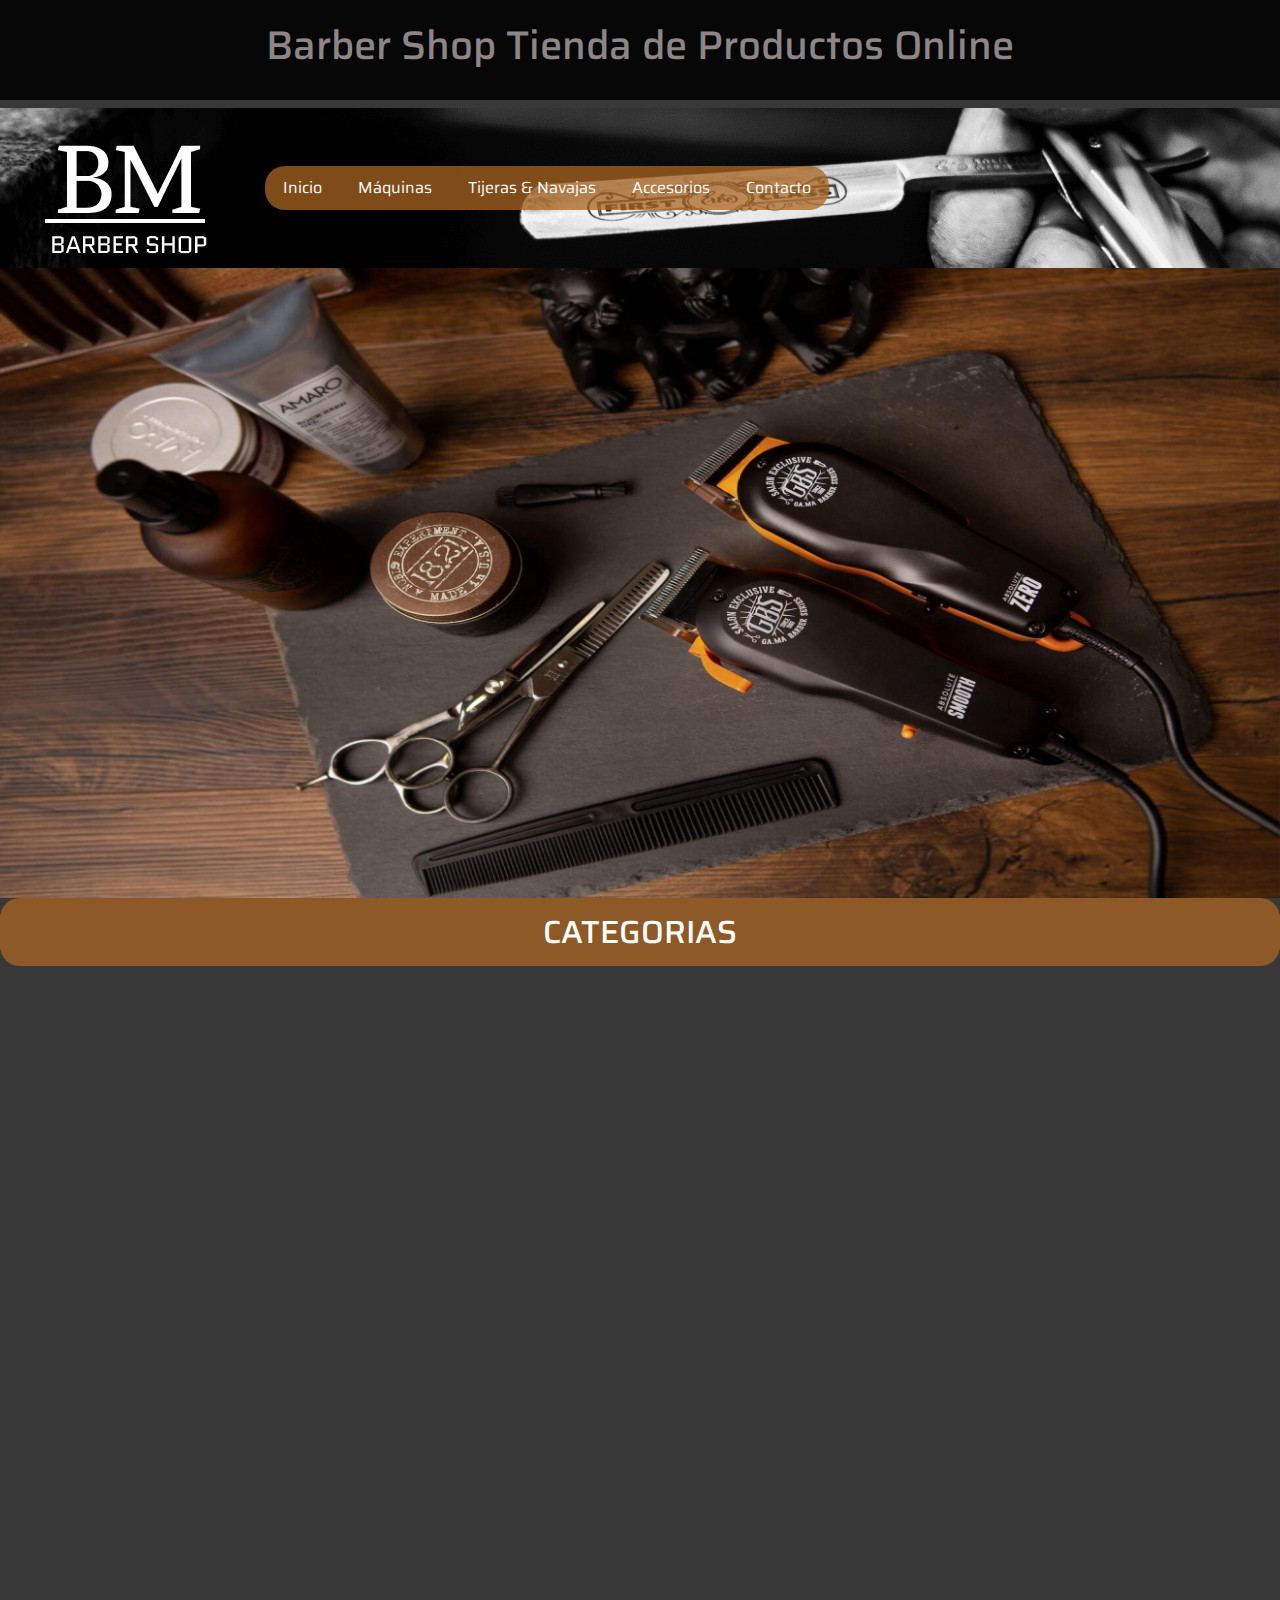
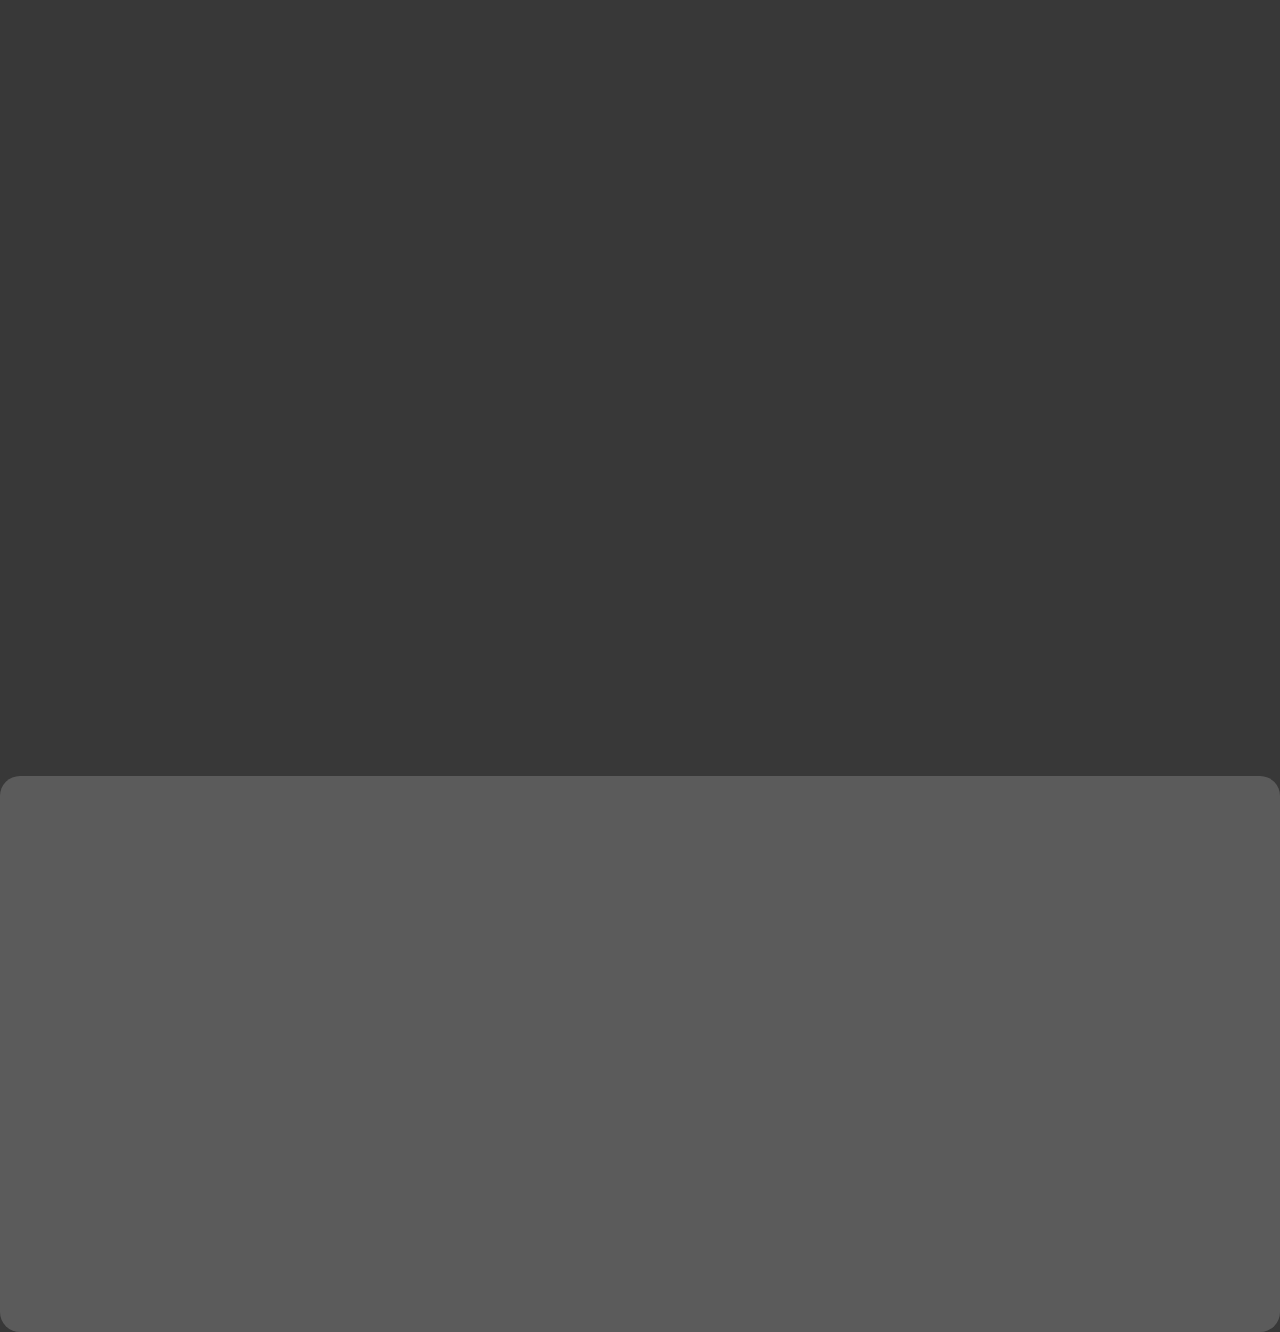
==== commit a12679e1: "se agregaron cosas de SEO" ====
--- a/index.html
+++ b/index.html
@@ -10,6 +10,7 @@
     <link href="https://cdn.jsdelivr.net/npm/bootstrap@5.2.1/dist/css/bootstrap.min.css" rel="stylesheet"
         integrity="sha384-iYQeCzEYFbKjA/T2uDLTpkwGzCiq6soy8tYaI1GyVh/UjpbCx/TYkiZhlZB6+fzT" crossorigin="anonymous">
     <link href="https://unpkg.com/aos@2.3.1/dist/aos.css" rel="stylesheet">
+    <meta name="description" content="¿Quieres convertirte en todo un experto profesional de la barberia? Este es tu sitio ideal , Al mejor Precio!!">
     <link rel="stylesheet" href="./styles/styles.css">
     <title>Barber Shop BM | Tienda Online</title>
     <link rel="preconnect" href="https://fonts.googleapis.com">
@@ -66,13 +67,13 @@
         <div id="carrusell" class="carousel slide" data-bs-ride="carousel">
             <div class="carousel-inner">
                 <div class="carousel-item active" data-bs-interval="2000">
-                    <img src="./assets/carruselfoto1.jpg" class="d-block w-100 imagenCarrusel" alt="foto maquinas cortadoras de pelo">
+                    <img src="./assets/carruselfoto1.jpg" class="d-block w-100 imagenCarrusel" loading="lazy" alt="foto maquinas cortadoras de pelo">
                 </div>
                 <div class="carousel-item" data-bs-interval="2000">
-                    <img src="./assets/carrusel02.jpg" class="d-block w-100 imagenCarrusel" alt="foto sillon de barberia">
+                    <img src="./assets/carrusel02.jpg" class="d-block w-100 imagenCarrusel" loading="lazy" alt="foto sillon de barberia">
                 </div>
                 <div class="carousel-item" data-bs-interval="2000">
-                    <img src="./assets/carrusel03.jpg" class="d-block w-100 imagenCarrusel" alt="foto de salon de peluqueria">
+                    <img src="./assets/carrusel03.jpg" class="d-block w-100 imagenCarrusel" loading="lazy" alt="foto de salon de peluqueria">
                 </div>
             </div>
         </div>
@@ -119,7 +120,7 @@
         <div class="row">
 
             <div class="d-flex flex-column align-items-center p-5" data-aos="flip-left" data-aos-duration="2000">
-                <img src="./assets/logo2.0.png"  alt="foto del logo">
+                <img src="./assets/logo2.0.png" loading="lazy"  alt="foto del logo">
             </div>
             <div class="footer-contenido">
                 <div class="py-3 col-lg-3" data-aos="flip-up" data-aos-duration="1000">
@@ -127,11 +128,11 @@
 
                     <div class="p-3 d-flex flex-column">
                         <ul class="categorias-footer">
-                            <li class="categorias-footer__li p-1"><a href="./pages/maquinas.html">Máquinas</a></li>
-                            <li class="categorias-footer__li p-1"><a href="./pages/tijerasynavajas.html">Tijeras Y
-                                        Navajas</a></li>
-                            <li class="categorias-footer__li p-1"><a href="./pages/accesorios.html">Accesorios</a></li>
-                            <li class="categorias-footer__li p-1"><a href="./pages/contacto.html">Contacto</a></li>
+                            <li class="categorias-footer__li p-1"><a href="./pages/maquinas.html"><h4>Máquinas</h4></a></li>
+                            <li class="categorias-footer__li p-1"><a href="./pages/tijerasynavajas.html"><h4>Tijeras Y
+                                        Navajas</h4></a></li>
+                            <li class="categorias-footer__li p-1"><a href="./pages/accesorios.html"><h4>Accesorios</h4></a></li>
+                            <li class="categorias-footer__li p-1"><a href="./pages/contacto.html"><h4>Contacto</h4></a></li>
                         </ul>
                     </div>
                 </div>
@@ -142,11 +143,11 @@
                     <div class="p-5 d-flex justify-content-around">
 
                         <a href="https://www.instagram.com/" target="_blank">
-                            <img src="./assets/instagram-logo-24.png" alt="logo de instagram">
+                            <img src="./assets/instagram-logo-24.png" loading="lazy" alt="logo de instagram">
                         </a>
 
                         <a href="https://twitter.com/" target="_blank">
-                            <img src="./assets/twitter-logo-24.png" alt="logo de twitter">
+                            <img src="./assets/twitter-logo-24.png" loading="lazy" alt="logo de twitter">
                         </a>
                     </div>
                 </div>
@@ -154,7 +155,7 @@
                 <div class="py-3 col-lg-3" data-aos="flip-up" data-aos-duration="1000">
                     <h3 class="text-center fs-2 footer-texto shadow-lg" >METODOS DE PAGO</h3>
                     <div class="p-5 d-flex justify-content-center">
-                        <img src="./assets/logopago.jpg" alt="foto de tarjetas" class="w-auto">
+                        <img src="./assets/logopago.jpg" loading="lazy" alt="foto de tarjetas" class="w-auto">
                     </div>
                 </div>
             </div>
--- a/styles/styles.css
+++ b/styles/styles.css
@@ -179,7 +179,7 @@
   background-color: rgba(22, 22, 22, 0.693);
   padding: 10px;
   font-family: "Saira", sans-serif;
-  border: 5px solid rgb(173, 96, 18);
+  border: 5px solid rgba(169, 101, 33, 0.7490196078);
 }
 
 .h2categoriasinicio {
@@ -205,7 +205,7 @@
   text-align: center;
   color: white;
   font-family: "Saira", sans-serif;
-  background-color: rgb(173, 96, 18);
+  background-color: rgba(169, 101, 33, 0.7490196078);
 }
 
 .imagenCarrusel {
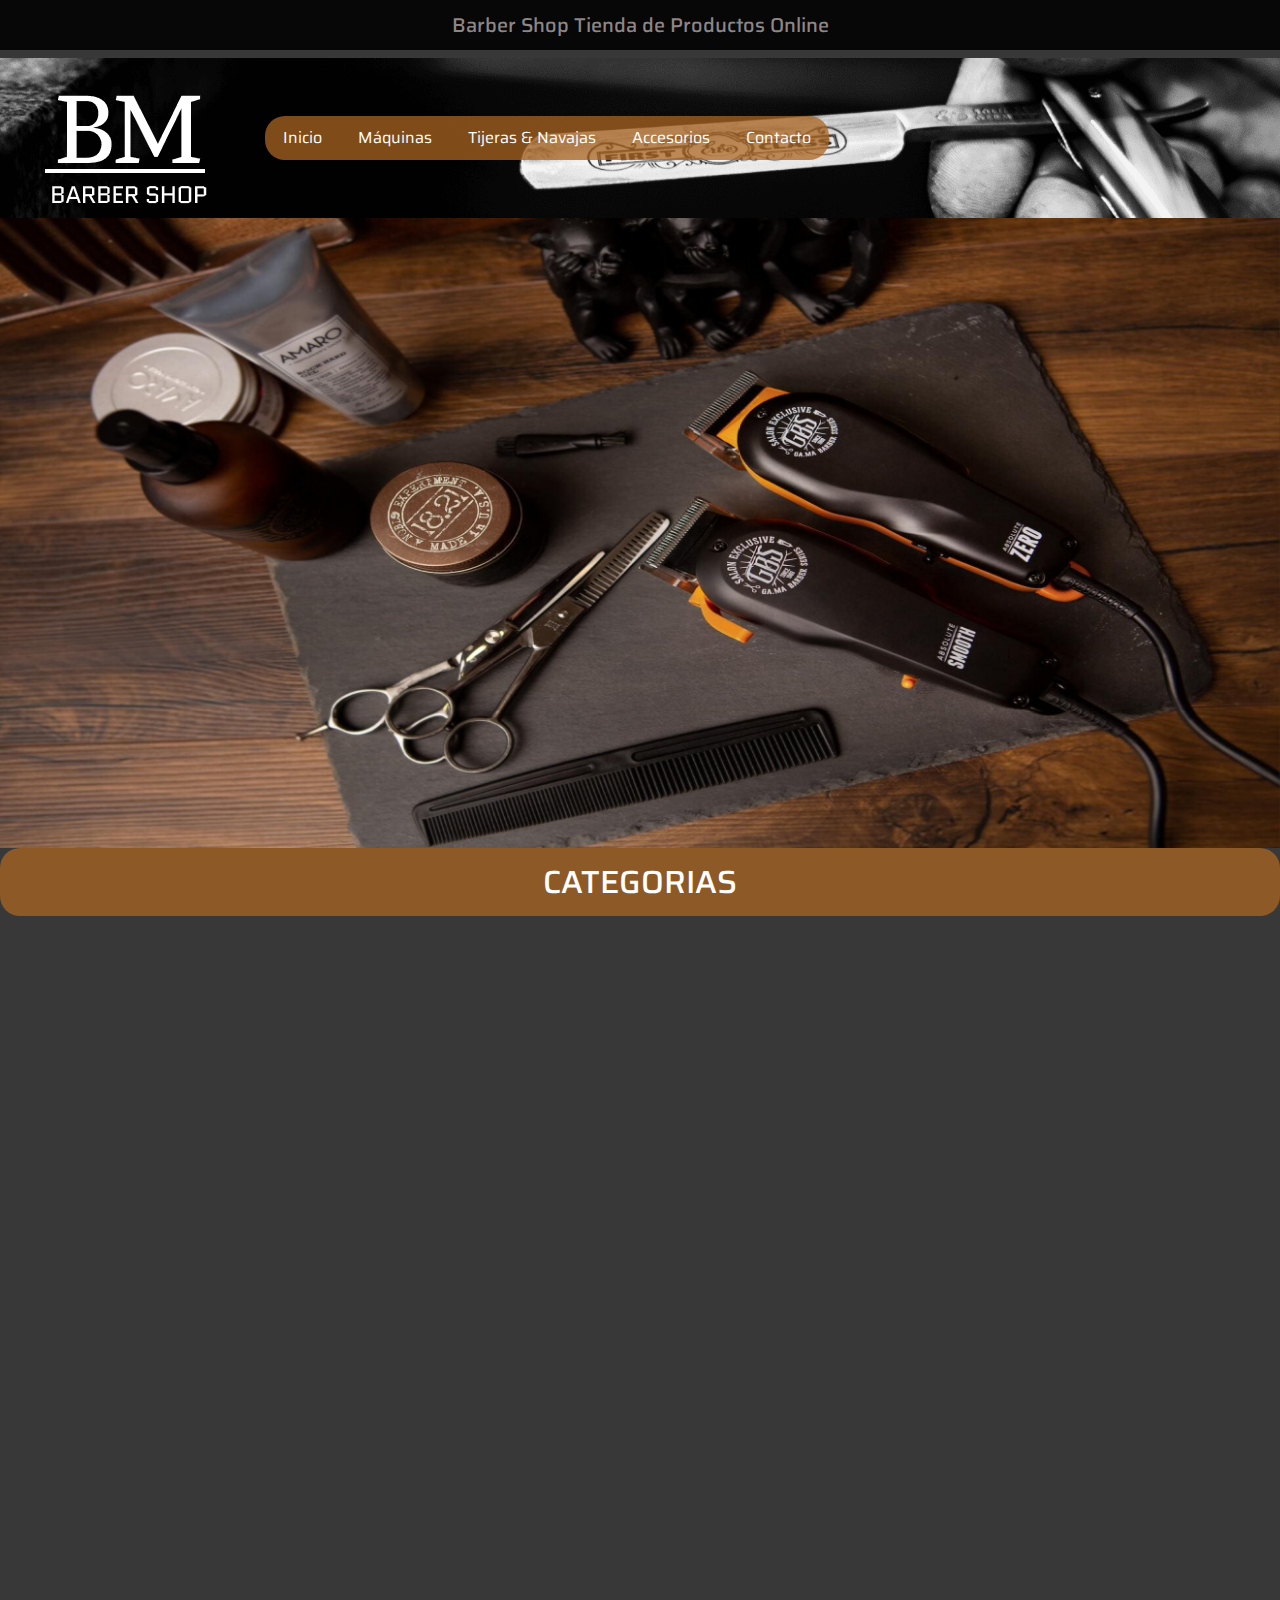
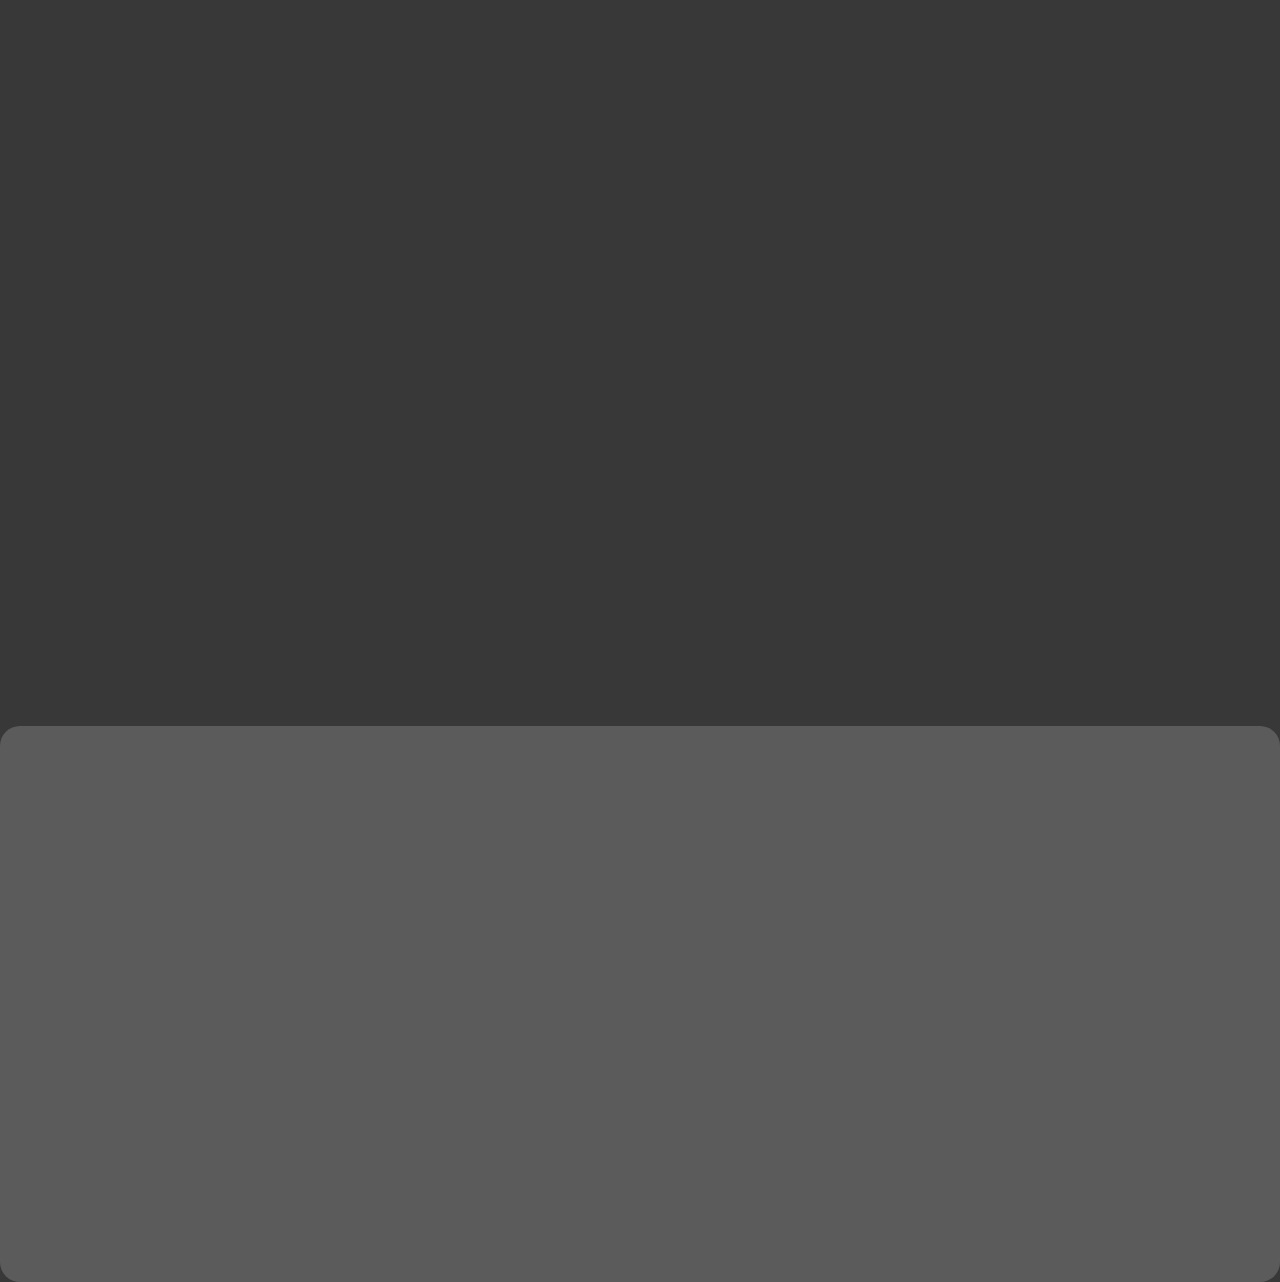
==== commit 69ebc45d: "se agrego etiqueta meta de SEO y mixins" ====
--- a/index.html
+++ b/index.html
@@ -10,7 +10,7 @@
     <link href="https://cdn.jsdelivr.net/npm/bootstrap@5.2.1/dist/css/bootstrap.min.css" rel="stylesheet"
         integrity="sha384-iYQeCzEYFbKjA/T2uDLTpkwGzCiq6soy8tYaI1GyVh/UjpbCx/TYkiZhlZB6+fzT" crossorigin="anonymous">
     <link href="https://unpkg.com/aos@2.3.1/dist/aos.css" rel="stylesheet">
-    <meta name="description" content="¿Quieres convertirte en todo un experto profesional de la barberia? Este es tu sitio ideal , Al mejor Precio!!">
+    <meta name="description" content="¿Quieres convertirte en todo un experto profesional de la barberia?, Esta es tu tienda ideal  y  al mejor Precio!">
     <link rel="stylesheet" href="./styles/styles.css">
     <title>Barber Shop BM | Tienda Online</title>
     <link rel="preconnect" href="https://fonts.googleapis.com">
--- a/styles/styles.css
+++ b/styles/styles.css
@@ -102,6 +102,142 @@
   padding: 10px;
 }
 
+.form-control:focus {
+  box-shadow: 0 0 0 0.25rem rgba(204, 63, 63, 0.28);
+}
+
+.logo {
+  display: flex;
+  flex-direction: row;
+  justify-content: flex-start;
+  transition: 500ms;
+}
+.logo:hover {
+  filter: opacity(0.5);
+}
+
+@media (min-width: 250px) and (max-width: 576px) {
+  .logo {
+    width: auto;
+    height: 100px;
+  }
+  .logo img {
+    width: 100px;
+    height: 60px;
+  }
+  .contenedorLogo {
+    display: flex;
+    flex-direction: row;
+    justify-content: center;
+    align-items: flex-start;
+  }
+}
+@media (min-width: 576px) and (max-width: 1023px) {
+  .contenedorLogo {
+    display: flex;
+    flex-direction: row;
+    justify-content: center;
+  }
+  .logo img {
+    width: 190px;
+  }
+}
+.h1 h1 {
+  background-color: rgba(2, 2, 2, 0.9);
+  color: rgba(155, 148, 148, 0.907);
+  font-size: 0.5em;
+  font-family: "Saira", sans-serif;
+  display: flex;
+  justify-content: center;
+  align-items: center;
+  height: 50px;
+  width: 100%;
+}
+
+@media (min-width: 250px) and (max-width: 382px) {
+  .h1 h1 {
+    font-size: 0.8rem;
+    justify-content: center;
+  }
+}
+@media (min-width: 382px) and (max-width: 576px) {
+  .h1 h1 {
+    font-size: 0.9rem;
+    justify-content: center;
+  }
+}
+.textoh1 {
+  text-align: center;
+  color: white;
+  background-color: rgba(22, 22, 22, 0.693);
+  padding: 10px;
+  font-family: "Saira", sans-serif;
+  border: 5px solid rgba(169, 101, 33, 0.7490196078);
+}
+
+.h2categoriasinicio {
+  font-family: "Saira", sans-serif;
+  text-align: center;
+  font-size: 2rem;
+  color: white;
+  padding: 15px;
+  border-radius: 20px;
+  background-color: rgba(169, 101, 33, 0.7490196078);
+}
+@media (min-width: 250px) and (max-width: 576px) {
+  .h2categoriasinicio {
+    margin-top: 5px;
+    font-size: 0.5rem;
+  }
+  main .h2categoriasinicio {
+    font-size: 1.3rem;
+  }
+}
+
+.textoh2 {
+  text-align: center;
+  color: white;
+  font-family: "Saira", sans-serif;
+  background-color: rgba(169, 101, 33, 0.7490196078);
+}
+
+.imagenCarrusel {
+  height: 40vh;
+}
+@media (min-width: 992px) {
+  .imagenCarrusel {
+    height: 70vh;
+  }
+}
+
+.btnestilo {
+  background-color: rgba(169, 101, 33, 0.7490196078);
+  border: 3px solid rgba(0, 0, 0, 0.54);
+}
+
+.btnTarjeta {
+  background-color: rgb(0, 0, 0);
+  color: white;
+}
+
+.btnDeTarjetas {
+  background-color: rgba(169, 101, 33, 0.7490196078);
+  height: 50px;
+  width: 60%;
+  border-radius: 15px;
+  color: white;
+}
+
+.popover-header {
+  background-color: rgba(169, 101, 33, 0.7490196078);
+  color: white;
+}
+
+.popover-body {
+  background-color: rgba(102, 101, 101, 0.565);
+  color: rgb(0, 0, 0);
+}
+
 .btnform {
   color: white;
   font-size: 2rem;
@@ -111,140 +247,6 @@
   padding: 10px;
 }
 
-.form-control:focus {
-  box-shadow: 0 0 0 0.25rem rgba(204, 63, 63, 0.28);
-}
-
-.logo {
-  display: flex;
-  flex-direction: row;
-  justify-content: flex-start;
-}
-
-@media (min-width: 250px) and (max-width: 576px) {
-  .logo {
-    width: auto;
-    height: 100px;
-  }
-  .logo img {
-    width: 100px;
-    height: 60px;
-  }
-  .contenedorLogo {
-    display: flex;
-    flex-direction: row;
-    justify-content: center;
-    align-items: flex-start;
-  }
-}
-@media (min-width: 576px) and (max-width: 1023px) {
-  .contenedorLogo {
-    display: flex;
-    flex-direction: row;
-    justify-content: center;
-  }
-  .logo img {
-    width: 190px;
-  }
-}
-.h1 {
-  background-color: rgba(2, 2, 2, 0.9);
-  color: rgba(155, 148, 148, 0.907);
-  font-size: 0.8rem;
-  font-family: "Saira", sans-serif;
-  display: flex;
-  justify-content: center;
-  align-items: center;
-  height: 100px;
-  width: 100%;
-}
-
-@media (min-width: 250px) and (max-width: 382px) {
-  .h1 h1 {
-    font-size: 0.8rem;
-    display: inline;
-    justify-content: center;
-  }
-}
-@media (min-width: 382px) and (max-width: 576px) {
-  .h1 h1 {
-    font-size: 0.8rem;
-    display: inline;
-    justify-content: center;
-  }
-}
-.textoh1 {
-  text-align: center;
-  color: white;
-  background-color: rgba(22, 22, 22, 0.693);
-  padding: 10px;
-  font-family: "Saira", sans-serif;
-  border: 5px solid rgba(169, 101, 33, 0.7490196078);
-}
-
-.h2categoriasinicio {
-  font-family: "Saira", sans-serif;
-  text-align: center;
-  font-size: 2rem;
-  color: white;
-  padding: 15px;
-  border-radius: 20px;
-  background-color: rgba(169, 101, 33, 0.7490196078);
-}
-@media (min-width: 250px) and (max-width: 576px) {
-  .h2categoriasinicio {
-    margin-top: 5px;
-    font-size: 0.5rem;
-  }
-  main .h2categoriasinicio {
-    font-size: 1.3rem;
-  }
-}
-
-.textoh2 {
-  text-align: center;
-  color: white;
-  font-family: "Saira", sans-serif;
-  background-color: rgba(169, 101, 33, 0.7490196078);
-}
-
-.imagenCarrusel {
-  height: 40vh;
-}
-@media (min-width: 992px) {
-  .imagenCarrusel {
-    height: 70vh;
-  }
-}
-
-.btnestilo {
-  background-color: rgba(169, 101, 33, 0.7490196078);
-  border: 3px solid rgba(0, 0, 0, 0.54);
-}
-
-.btnTarjeta {
-  background-color: rgb(0, 0, 0);
-  color: white;
-}
-
-.btnDeTarjetas {
-  background-color: rgba(169, 101, 33, 0.7490196078);
-  height: 50px;
-  width: 60%;
-  border-radius: 15px;
-  color: white;
-}
-
-.popover-header {
-  background-color: rgba(169, 101, 33, 0.7490196078);
-  color: white;
-}
-
-.popover-body {
-  background-color: rgba(102, 101, 101, 0.565);
-  color: rgb(0, 0, 0);
-}
-
 .productos {
   color: white;
   font-size: 2rem;
@@ -272,13 +274,6 @@
   background-repeat: no-repeat;
   background-size: cover;
   background-position: top;
-}
-
-.categoriasinicio {
-  display: flex;
-  flex-direction: row;
-  justify-content: space-evenly;
-  padding: 30px;
 }
 
 @media (min-width: 250px) and (max-width: 700px) {
@@ -289,59 +284,69 @@
     align-items: center;
     gap: 50px;
   }
+  main .categoriasinicio .tarjetainicio {
+    width: 300px;
+    height: 500px;
+  }
+  main .categoriasinicio .tarjetainicio-dos {
+    width: 300px;
+    height: 500px;
+  }
+  main .categoriasinicio .tarjetainicio-tres {
+    width: 300px;
+    height: 500px;
+  }
+  main .categoriasinicio .tarjetainicio-cuatro {
+    width: 300px;
+    height: 500px;
+  }
+  main .categoriasinicio .botontarjetainicio {
+    font-size: 1.3rem;
+    height: auto;
+  }
+  main .categoriasinicio .botontarjetainicio-dos {
+    font-size: 1.3rem;
+    width: 200px;
+  }
+}
+@media (min-width: 576px) and (max-width: 930px) {
+  main {
+    padding: 10px;
+    margin: 10px;
+  }
   main .tarjetainicio {
-    width: 300px;
+    width: 290px;
     height: 500px;
   }
   main .tarjetainicio-dos {
-    width: 300px;
+    width: 290px;
     height: 500px;
   }
   main .tarjetainicio-tres {
-    width: 300px;
+    width: 290px;
     height: 500px;
   }
   main .tarjetainicio-cuatro {
-    width: 300px;
+    width: 290px;
     height: 500px;
   }
   main .botontarjetainicio {
-    font-size: 1.5rem;
+    font-size: 1.3rem;
+    height: auto;
   }
   main .botontarjetainicio-dos {
     font-size: 1.3rem;
     width: 200px;
   }
 }
-@media (min-width: 576px) and (max-width: 930px) {
-  main .categoriasinicio {
-    padding: 10px;
-    margin: 10px;
-  }
-  main .tarjetainicio {
-    width: 290px;
-    height: 500px;
-  }
-  main .tarjetainicio-dos {
-    width: 290px;
-    height: 500px;
-  }
-  main .tarjetainicio-tres {
-    width: 290px;
-    height: 500px;
-  }
-  main .tarjetainicio-cuatro {
-    width: 290px;
-    height: 500px;
-  }
-  main .botontarjetainicio {
-    font-size: 1.3rem;
-  }
-  main .botontarjetainicio-dos {
-    font-size: 1.3rem;
-    width: 200px;
-  }
-}
+
+.categoriasinicio {
+  display: flex;
+  flex-direction: row;
+  justify-content: space-evenly;
+  padding: 30px;
+}
+
 .tarjetainicio {
   background-image: url(../assets/Fotorecortadamaquina.png);
   background-repeat: no-repeat;
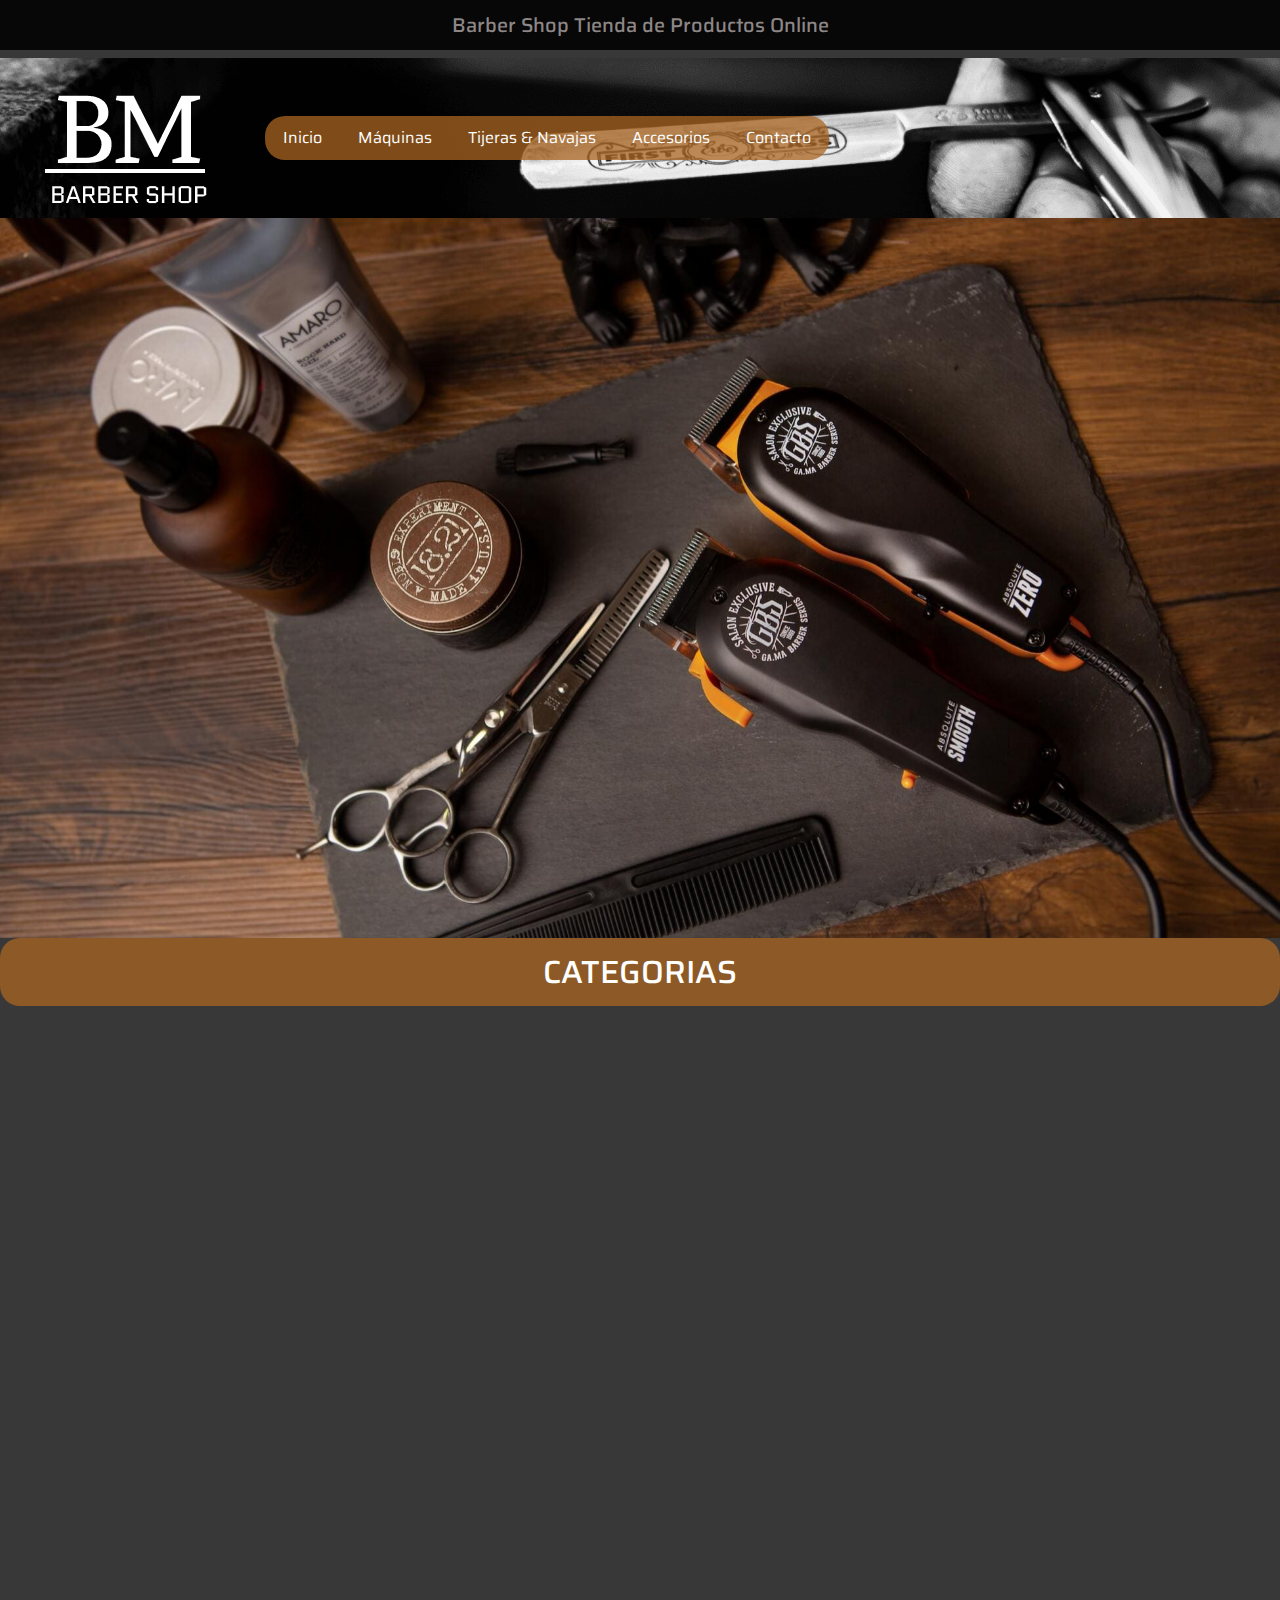
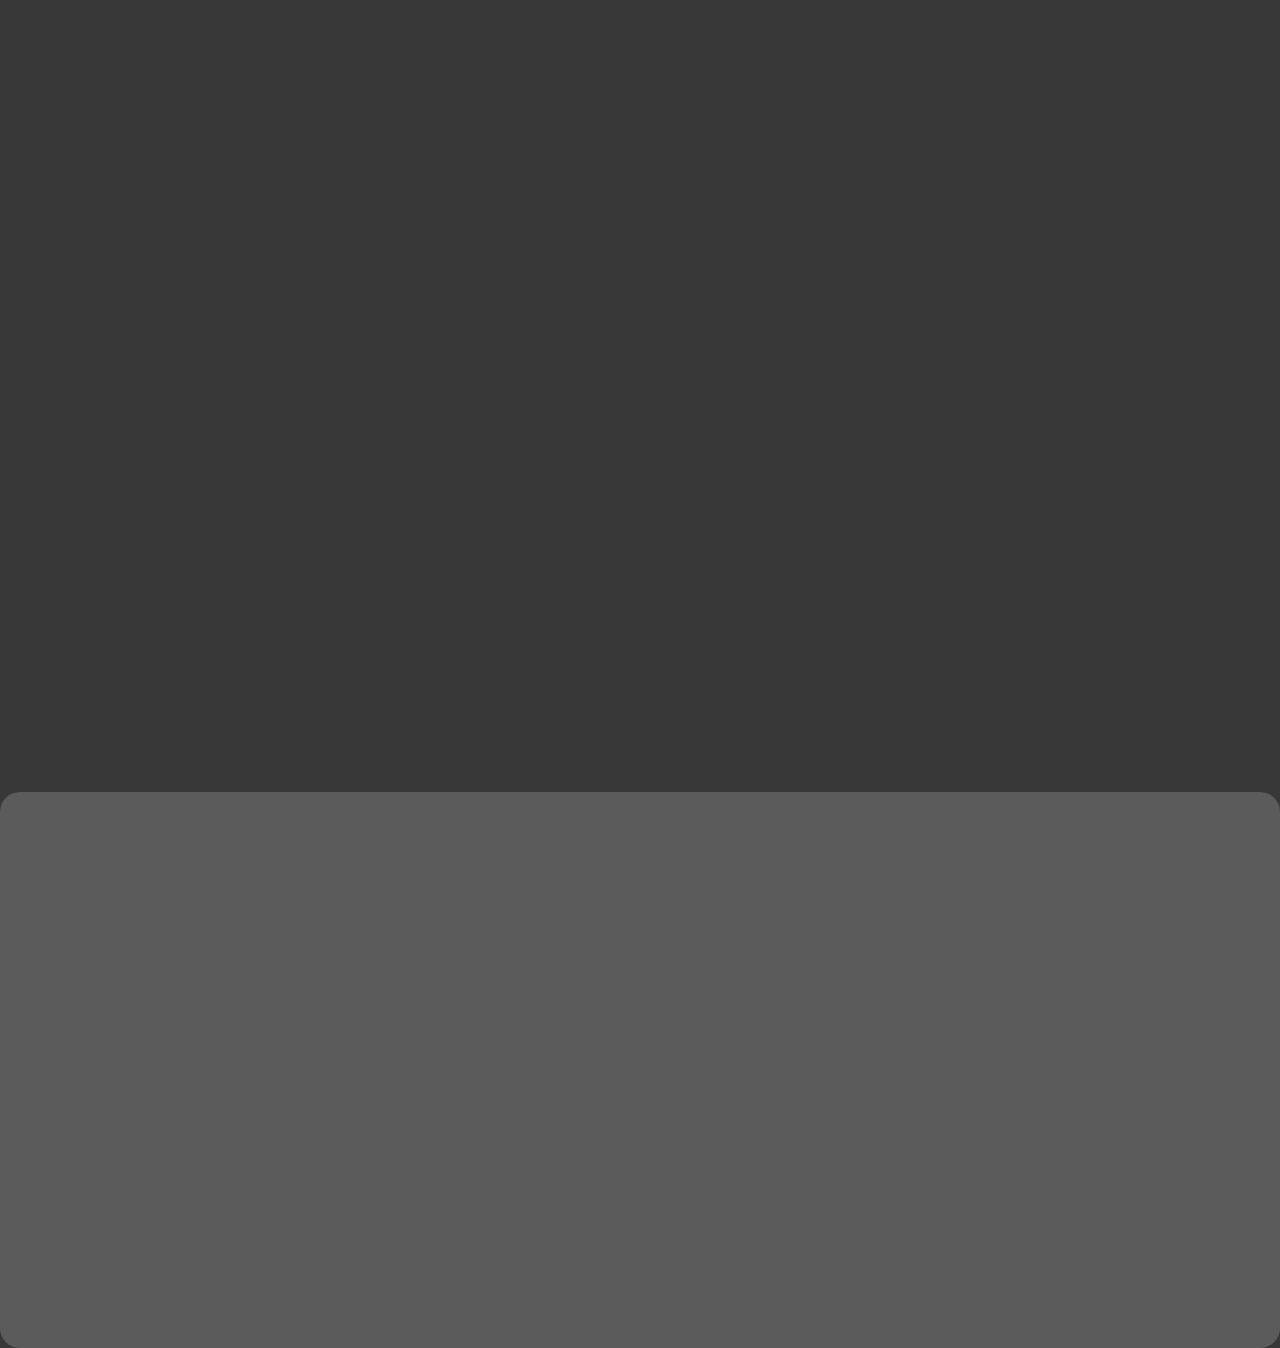
==== commit f90bb29a: "se agregaron mas btn a las tarjetas y pequeñas modificacione en sass" ====
--- a/index.html
+++ b/index.html
@@ -64,7 +64,7 @@
     <!-- INICIO MAIN -->
     <main>
         <!-- FOTOS CARRUSEL -->
-        <div id="carrusell" class="carousel slide" data-bs-ride="carousel">
+        <div id="carrusell" class="carousel slide BordeCarrusel" data-bs-ride="carousel">
             <div class="carousel-inner">
                 <div class="carousel-item active" data-bs-interval="2000">
                     <img src="./assets/carruselfoto1.jpg" class="d-block w-100 imagenCarrusel" loading="lazy" alt="foto maquinas cortadoras de pelo">
@@ -79,7 +79,6 @@
         </div>
         <!--CIERRE FOTOS CARRUSEL -->
         <h2 class="h2categoriasinicio">CATEGORIAS</h2>
-        <br>
 
 
         <section class="categoriasinicio">
@@ -124,7 +123,7 @@
             </div>
             <div class="footer-contenido">
                 <div class="py-3 col-lg-3" data-aos="flip-up" data-aos-duration="1000">
-                    <h3 class="text-center fs-2 footer-texto shadow-lg">CATEGORIAS</h3>
+                    <h3 class="text-center fs-2 footer-texto">CATEGORIAS</h3>
 
                     <div class="p-3 d-flex flex-column">
                         <ul class="categorias-footer">
@@ -139,8 +138,8 @@
 
 
                 <div class="py-3 col-lg-3" data-aos="flip-up" data-aos-duration="1000">
-                    <h3 class="text-center fs-2 footer-texto shadow-lg" >REDES</h3>
-                    <div class="p-5 d-flex justify-content-around">
+                    <h3 class="text-center fs-2 footer-texto">REDES</h3>
+                    <div class="p-5 d-flex justify-content-around ">
 
                         <a href="https://www.instagram.com/" target="_blank">
                             <img src="./assets/instagram-logo-24.png" loading="lazy" alt="logo de instagram">
@@ -153,7 +152,7 @@
                 </div>
 
                 <div class="py-3 col-lg-3" data-aos="flip-up" data-aos-duration="1000">
-                    <h3 class="text-center fs-2 footer-texto shadow-lg" >METODOS DE PAGO</h3>
+                    <h3 class="text-center fs-2 footer-texto " >METODOS DE PAGO</h3>
                     <div class="p-5 d-flex justify-content-center">
                         <img src="./assets/logopago.jpg" loading="lazy" alt="foto de tarjetas" class="w-auto">
                     </div>
--- a/styles/styles.css
+++ b/styles/styles.css
@@ -2,9 +2,11 @@
   margin: 0;
   padding: 0;
   box-sizing: border-box;
-}
-
-ul, ol {
+  font-family: "Saira", sans-serif;
+}
+
+ul,
+ol {
   list-style: none;
 }
 
@@ -40,7 +42,6 @@
 .barnav ul li a {
   color: white;
   padding: 10px;
-  font-family: "Saira", sans-serif;
   font-size: 1rem;
 }
 
@@ -90,20 +91,20 @@
 }
 form {
   color: white;
-  font-family: "Saira", sans-serif;
 }
 form div h1 {
   align-items: center;
 }
 
 .bg-color {
-  background: rgba(128, 128, 128, 0.49);
+  background: rgba(128, 128, 128, 0.4901960784);
   border-radius: 20px;
   padding: 10px;
 }
 
 .form-control:focus {
   box-shadow: 0 0 0 0.25rem rgba(204, 63, 63, 0.28);
+  border: rgba(225, 85, 85, 0.615);
 }
 
 .logo {
@@ -146,7 +147,6 @@
   background-color: rgba(2, 2, 2, 0.9);
   color: rgba(155, 148, 148, 0.907);
   font-size: 0.5em;
-  font-family: "Saira", sans-serif;
   display: flex;
   justify-content: center;
   align-items: center;
@@ -171,12 +171,10 @@
   color: white;
   background-color: rgba(22, 22, 22, 0.693);
   padding: 10px;
-  font-family: "Saira", sans-serif;
   border: 5px solid rgba(169, 101, 33, 0.7490196078);
 }
 
 .h2categoriasinicio {
-  font-family: "Saira", sans-serif;
   text-align: center;
   font-size: 2rem;
   color: white;
@@ -197,16 +195,16 @@
 .textoh2 {
   text-align: center;
   color: white;
-  font-family: "Saira", sans-serif;
   background-color: rgba(169, 101, 33, 0.7490196078);
 }
 
 .imagenCarrusel {
-  height: 40vh;
+  height: auto;
+  object-fit: cover;
 }
 @media (min-width: 992px) {
   .imagenCarrusel {
-    height: 70vh;
+    height: 80vh;
   }
 }
 
@@ -246,11 +244,14 @@
   width: auto;
   padding: 10px;
 }
+.btnform:hover {
+  color: black;
+  background-color: rgba(225, 85, 85, 0.826);
+}
 
 .productos {
   color: white;
   font-size: 2rem;
-  font-family: "Saira", sans-serif;
   text-align: center;
   background-color: rgba(0, 0, 0, 0.244);
   margin-top: 20px;
@@ -259,7 +260,6 @@
 
 .tarjproductos {
   background-color: gray;
-  font-family: "Saira", sans-serif;
   height: auto;
   border-radius: 5px;
 }
@@ -371,7 +371,6 @@
   height: 60px;
   width: 200px;
   margin-block-end: 40px;
-  font-family: "Saira", sans-serif;
 }
 .botontarjetainicio:hover {
   border: 5px solid rgb(255, 255, 255);
@@ -403,7 +402,6 @@
   height: auto;
   width: 300px;
   margin-block-end: 40px;
-  font-family: "Saira", sans-serif;
 }
 .botontarjetainicio-dos:hover {
   border: 5px solid rgb(255, 255, 255);
